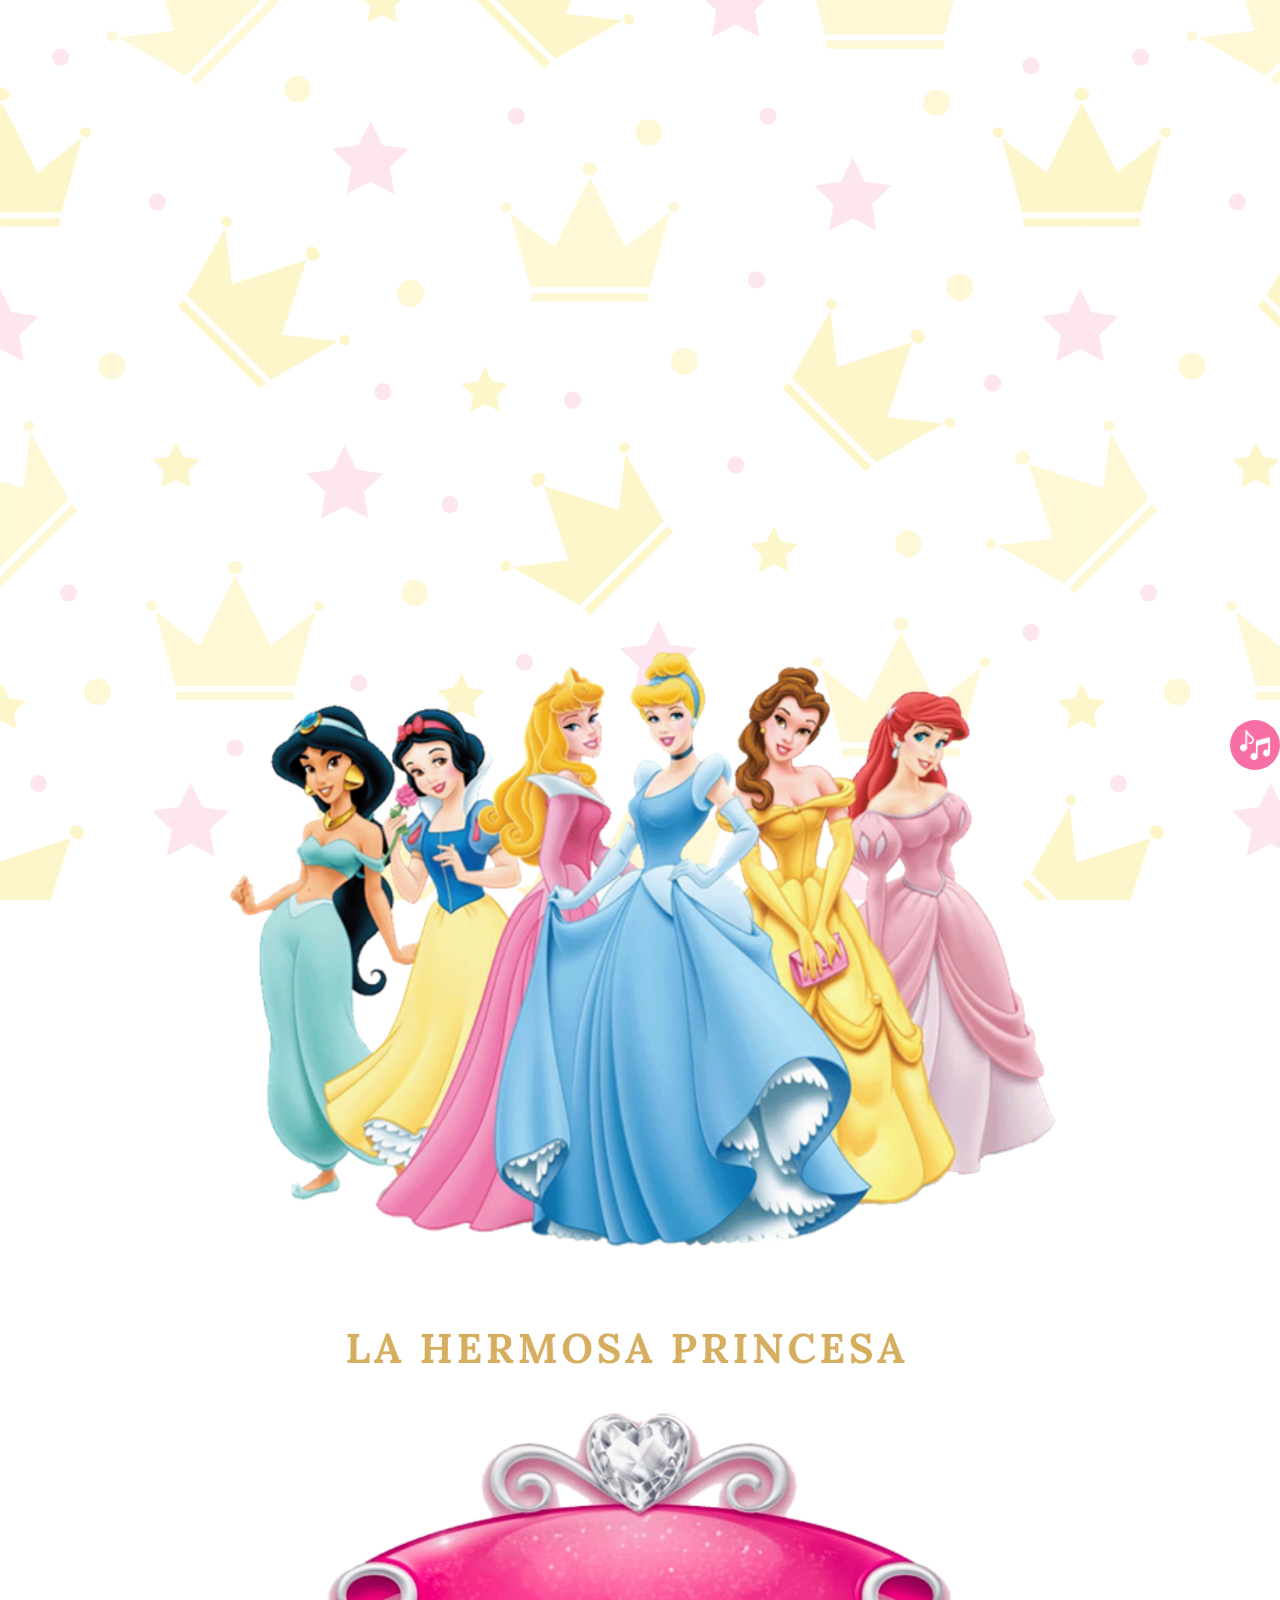
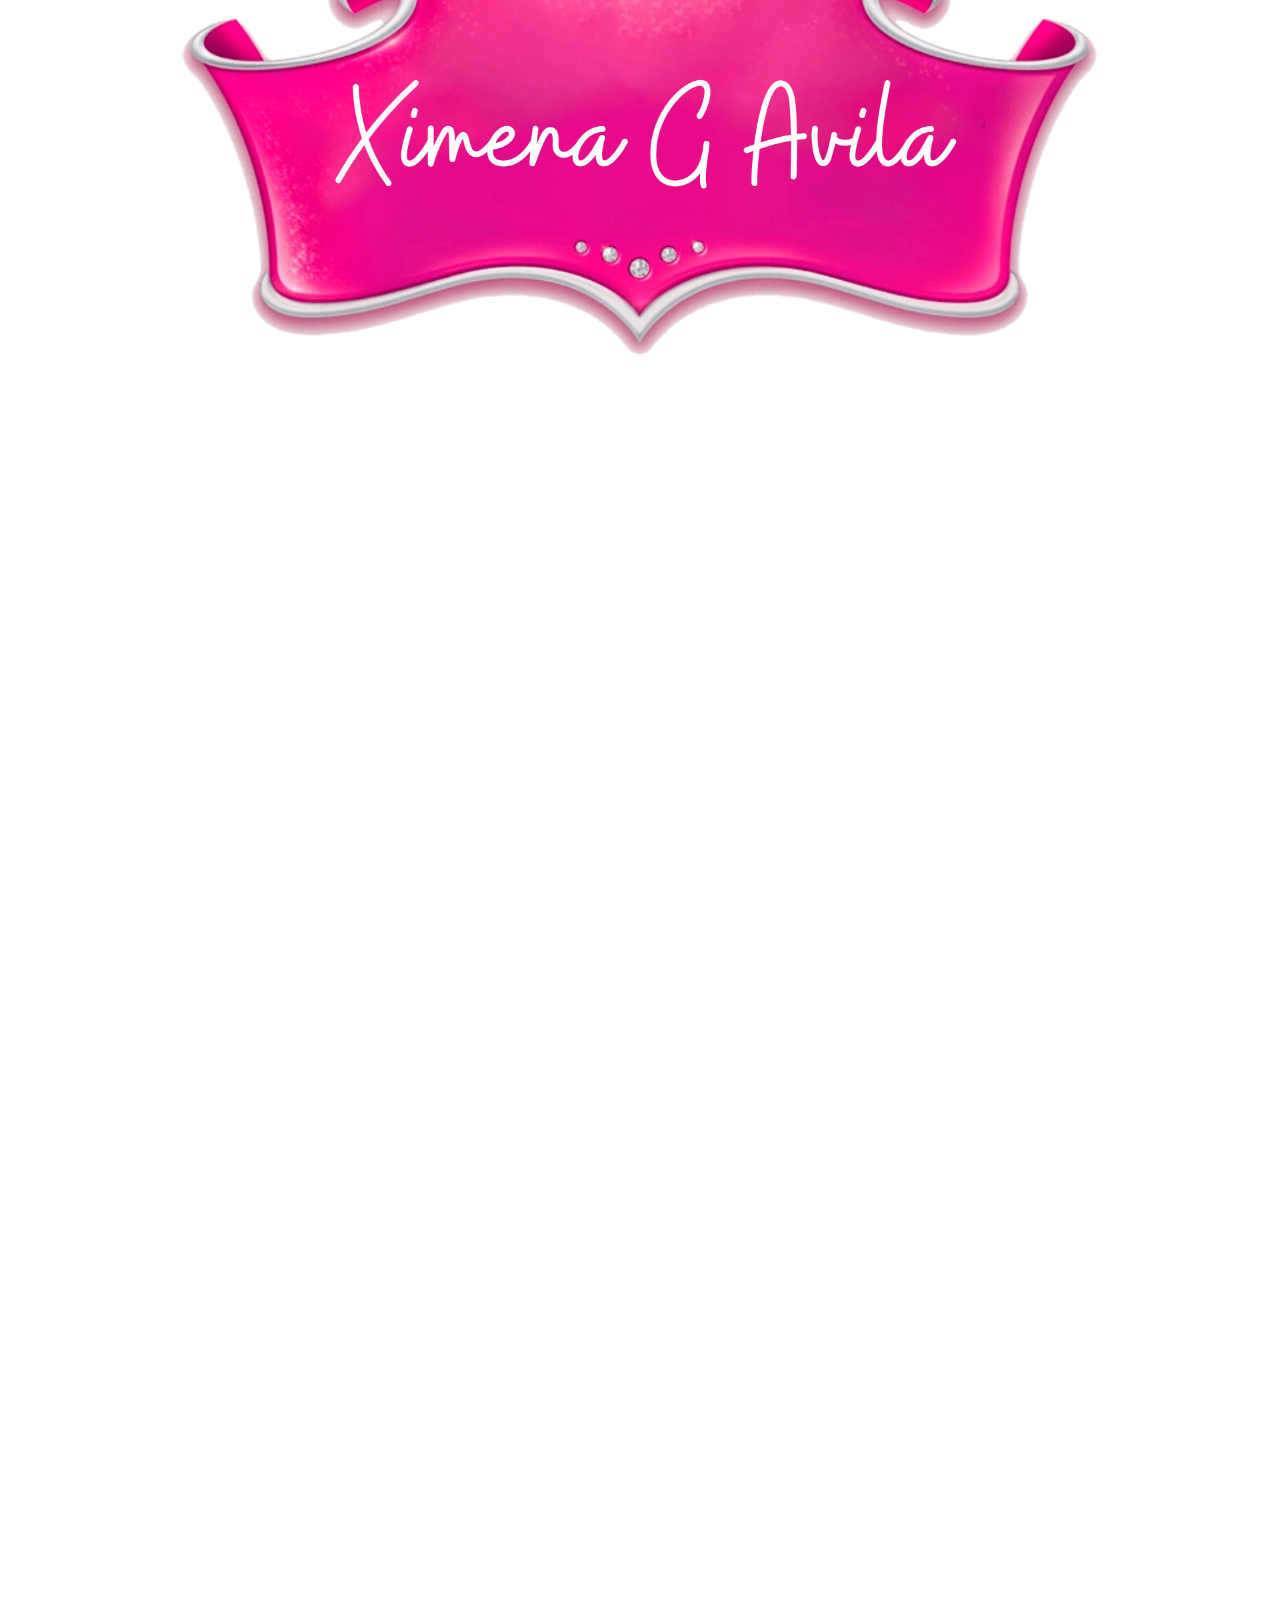
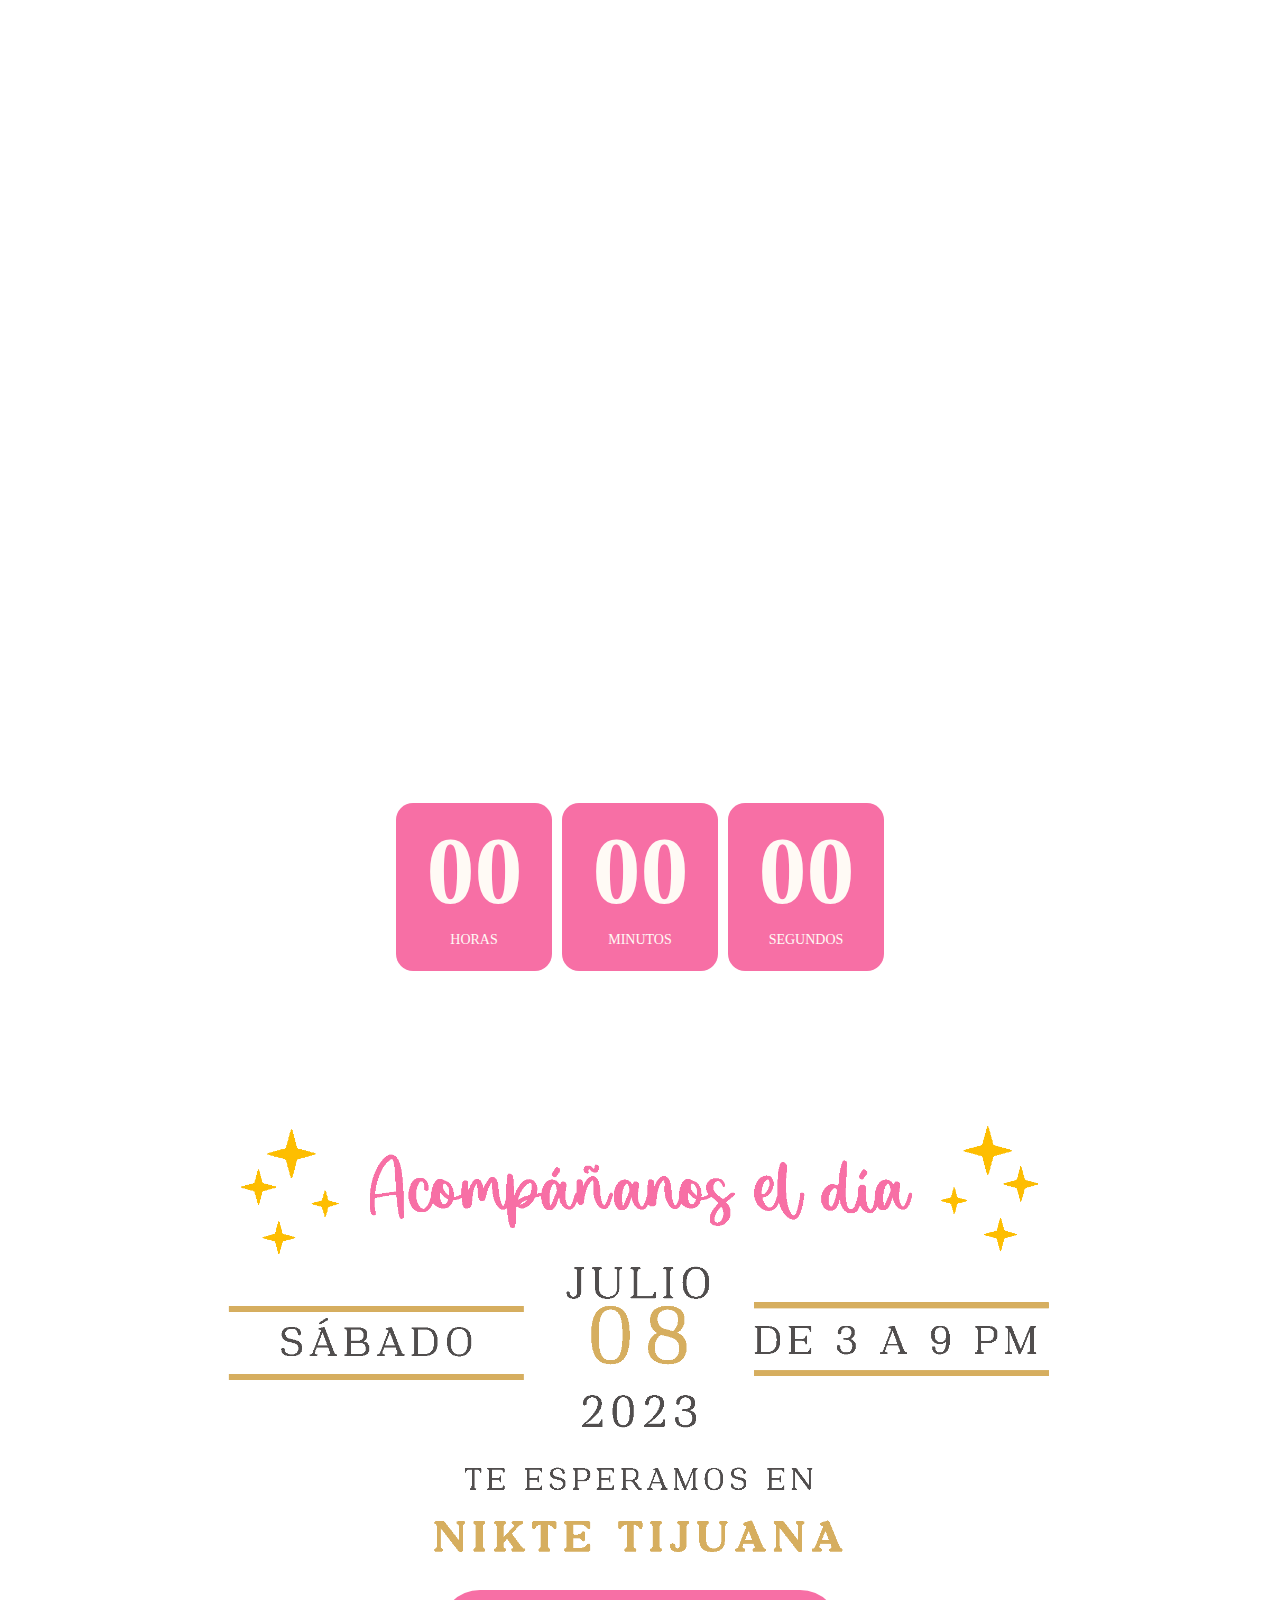
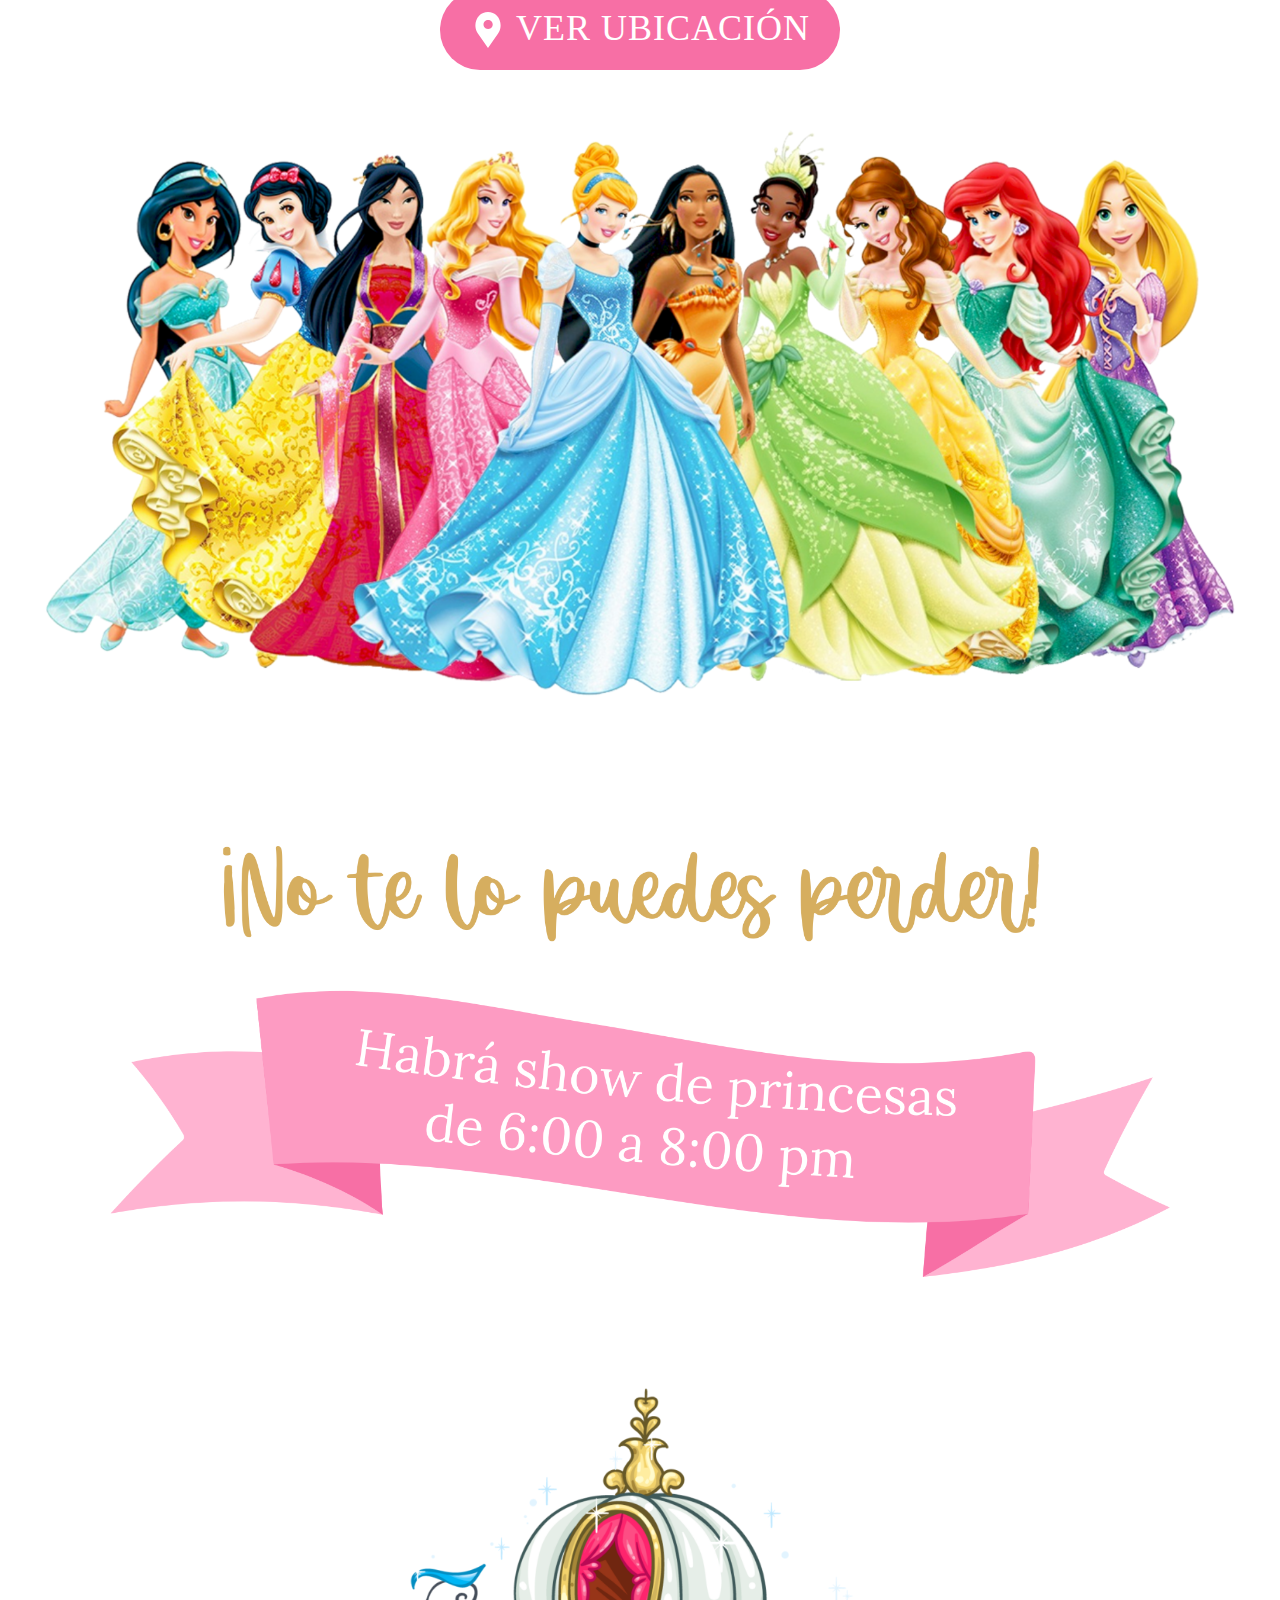
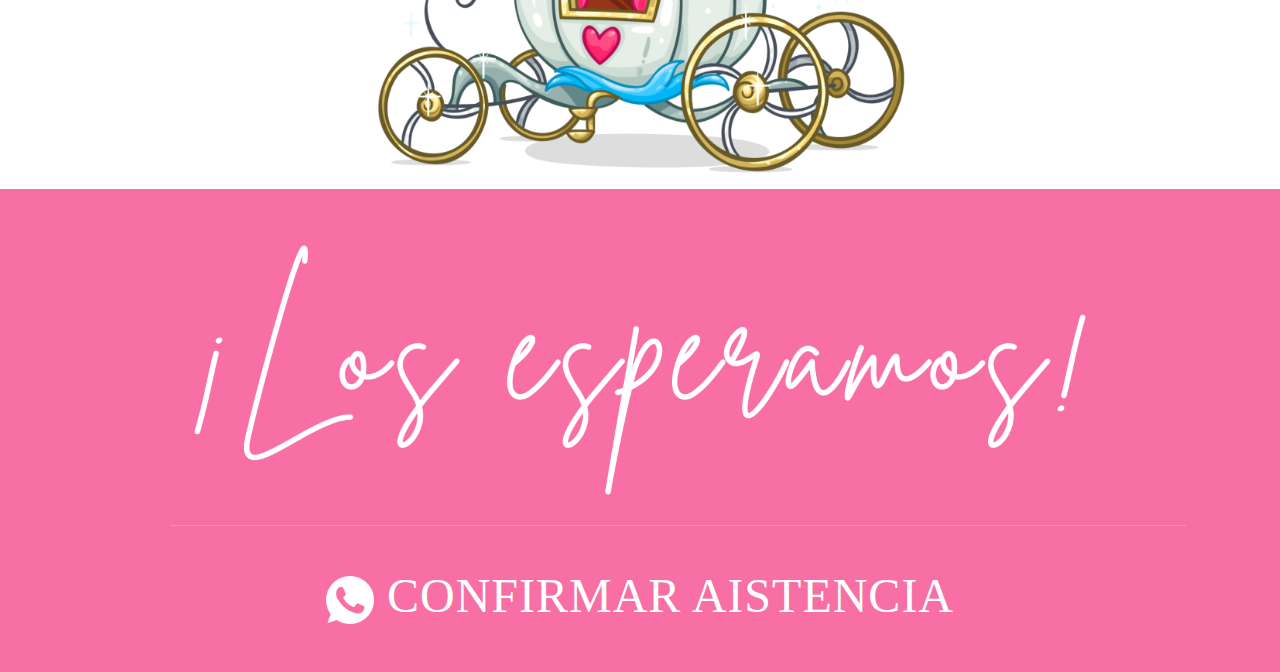
==== index.html @ f8dbc7b7 "Add files via upload" ====
<!DOCTYPE html>
<html style="font-size: 16px;" lang="es"><head>
    <meta name="viewport" content="width=device-width, initial-scale=1.0">
    <meta charset="utf-8">
    <meta name="keywords" content="¡Vamos a Celebrar!, ​Ya Solo Faltan...,
      ¡Acompáñanos a el día!, Te esperamos enNombre del salón, ¡No Faltes!​,
      Confirma tu asistencia">
    <meta name="description" content="">
    <title>Invitacion Muestra</title>
    <link rel="stylesheet" href="nicepage.css" media="screen">
    <link rel="stylesheet" href="Invitacion-Muestra.css" media="screen">
    <script class="u-script" type="text/javascript" src="jquery.js" defer=""></script>
    <script class="u-script" type="text/javascript" src="nicepage.js" defer=""></script>
    <script type="text/javascript" src="audio.js" defer=""></script>
    <meta name="generator" content="Nicepage 5.5.0, nicepage.com">
    <link rel="stylesheet" href="audio.css" media="screen">

    <link id="u-theme-google-font" rel="stylesheet"
      href="https://fonts.googleapis.com/css?family=Roboto:100,100i,300,300i,400,400i,500,500i,700,700i,900,900i|Open+Sans:300,300i,400,400i,500,500i,600,600i,700,700i,800,800i">
    <script type="application/ld+json">{
		"@context": "http://schema.org",
		"@type": "Organization",
		"name": "Copia de Site5",
		"sameAs": [
				"https://www.facebook.com/AnaAcostaInvitacionesInfantiles/",
				"https://wa.me/message/FXJMHPKDZSCZI1",
				"https://www.instagram.com/anaacosta_invitaciones/"
		]
}</script>
    <meta name="theme-color" content="#3f62f1">
    <meta property="og:title" content="Invitacion Muestra">
    <meta property="og:description" content="">
    <meta property="og:type" content="website">
    <meta data-intl-tel-input-cdn-path="intlTelInput/"></head>
  <body
    data-home-page-title="Invitacion Ximena" class="u-body u-xl-mode"
    data-lang="es">

    <section class="u-clearfix u-image u-section-1" id="sec-6061"
      data-image-width="1920" data-image-height="1080">
      <div class="u-clearfix u-sheet u-valign-middle u-sheet-1"></div>
    </section>

    <div id="boton" class="icon-social">
      <audio id="MusicaFondo"> </audio>

      <a onclick="MusicaFondo()" class="float">
        <img class="imgButton" async
          src="images/651717-e0c2c127.png" alt="">
      </a>
    </div>

    
    <section class="u-clearfix u-container-align-center u-image u-section-2"
      id="sec-3e71" data-image-width="1920" data-image-height="1080">
      <div class="u-clearfix u-sheet u-sheet-1"></div>
    </section>
    <section class="u-clearfix u-container-align-center u-image u-section-3"
      id="sec-f51b" data-image-width="1920" data-image-height="1080">
      <div class="u-clearfix u-sheet u-sheet-1"></div>
    </section>
    <section class="u-clearfix u-container-align-center u-image u-section-4"
      id="sec-8575" data-image-width="1920" data-image-height="1080">
      <div class="u-clearfix u-sheet u-sheet-1"></div>
    </section>
    <section class="u-clearfix u-container-align-center u-image u-section-5"
      id="sec-6302" data-image-width="1920" data-image-height="1080">
      <div class="u-clearfix u-sheet u-sheet-1"></div>
    </section>
    <section class="u-clearfix u-section-6" id="sec-a7fc">
      <div class="u-clearfix u-sheet u-valign-bottom-xl u-valign-middle-sm
        u-valign-middle-xs u-valign-top-lg u-valign-top-md u-sheet-1">
        <div class="u-countdown u-countdown-1" data-target-date="Sat, 08 Jul
          2023 21:00:38 GMT" data-type="to-date" data-for="everyone"
          data-time-left="750m" data-timer-id="5ce0" data-target-number="100"
          data-direction="down" data-start-time="Fri, 25 Nov 2022 11:04:22 GMT"
          data-frequency="1s" data-after-count="none"
          data-redirect-url="https://" data-count-animation="slide"
          data-animation-out="0">
          <div class="u-countdown-wrapper u-spacing-10">
            <div class="u-countdown-item u-countdown-years u-custom-color-24
              u-hidden u-radius-17 u-spacing-10 u-countdown-item-1">
              <div class="u-countdown-counter u-custom-font u-font-roboto-slab
                u-countdown-counter-1"><div class="u-countdown-number
                  u-text-custom-color-20">0</div><div class="u-countdown-number
                  u-hidden u-text-custom-color-20">0</div></div>
              <div class="u-countdown-label u-custom-font u-font-georgia
                u-text-custom-color-20 u-countdown-label-1">Years</div>
            </div>
            <div class="u-countdown-separator u-custom-font u-font-roboto-slab
              u-hidden u-text-custom-color-20 u-countdown-separator-1"></div>
            <div class="u-countdown-days u-countdown-item u-custom-color-24
              u-radius-17 u-spacing-10 u-countdown-item-2">
              <div class="u-countdown-counter u-custom-font u-font-roboto-slab
                u-countdown-counter-2"><div class="u-countdown-number
                  u-text-custom-color-20">9</div><div class="u-countdown-number
                  u-text-custom-color-20">5</div><div class="u-countdown-number
                  u-hidden u-text-custom-color-20">2</div></div>
              <div class="u-countdown-label u-custom-font u-font-georgia
                u-text-custom-color-20 u-countdown-label-2">Días</div>
            </div>
            <div class="u-countdown-separator u-custom-font u-font-roboto-slab
              u-text-custom-color-20 u-countdown-separator-2"></div>
            <div class="u-countdown-hours u-countdown-item u-custom-color-24
              u-radius-17 u-spacing-10 u-countdown-item-3">
              <div class="u-countdown-counter u-custom-font u-font-roboto-slab
                u-countdown-counter-3"><div class="u-countdown-number
                  u-text-custom-color-20">1</div><div class="u-countdown-number
                  u-text-custom-color-20">8</div></div>
              <div class="u-countdown-label u-custom-font u-font-georgia
                u-text-custom-color-20 u-countdown-label-3">Horas</div>
            </div>
            <div class="u-countdown-separator u-custom-font u-font-roboto-slab
              u-text-custom-color-20 u-countdown-separator-3"></div>
            <div class="u-countdown-item u-countdown-minutes u-custom-color-24
              u-radius-17 u-spacing-10 u-countdown-item-4">
              <div class="u-countdown-counter u-custom-font u-font-roboto-slab
                u-countdown-counter-4"><div class="u-countdown-number
                  u-text-custom-color-20">0</div><div class="u-countdown-number
                  u-text-custom-color-20">9</div></div>
              <div class="u-countdown-label u-custom-font u-font-georgia
                u-text-custom-color-20 u-countdown-label-4">Minutos</div>
            </div>
            <div class="u-countdown-separator u-custom-font u-font-roboto-slab
              u-text-custom-color-20 u-countdown-separator-4"></div>
            <div class="u-countdown-item u-countdown-seconds u-custom-color-24
              u-radius-17 u-spacing-10 u-countdown-item-5">
              <div class="u-countdown-counter u-custom-font u-font-roboto-slab
                u-countdown-counter-5"><div class="u-countdown-number
                  u-text-custom-color-20">3</div><div class="u-countdown-number
                  u-text-custom-color-20">3</div></div>
              <div class="u-countdown-label u-custom-font u-font-georgia
                u-text-custom-color-20 u-countdown-label-5">Segundos</div>
            </div>
            <div class="u-countdown-separator u-custom-font u-font-roboto-slab
              u-hidden u-text-custom-color-20 u-countdown-separator-5"></div>
            <div class="u-countdown-item u-countdown-numbers u-custom-color-24
              u-hidden u-radius-17 u-spacing-10 u-countdown-item-6">
              <div class="u-countdown-counter u-custom-font u-font-roboto-slab
                u-countdown-counter-6"><div class="u-countdown-number
                  u-text-custom-color-20">0</div><div class="u-countdown-number
                  u-text-custom-color-20">0</div><div class="u-countdown-number
                  u-text-custom-color-20">1</div><div class="u-countdown-number
                  u-text-custom-color-20">0</div><div class="u-countdown-number
                  u-text-custom-color-20">0</div></div>
              <div class="u-countdown-label u-custom-font u-font-georgia
                u-text-custom-color-20 u-countdown-label-6">Items</div>
            </div>
          </div>
          <div class="u-countdown-message u-hidden">
            <p>Sorry, the time is up.</p>
          </div>
        </div>
      </div>
    </section>
    <section class="u-clearfix u-container-align-center u-image u-image-contain
      u-section-7" id="sec-9c58" data-image-width="1920"
      data-image-height="1080">
      <div class="u-clearfix u-sheet u-sheet-1"></div>
    </section>
    <section class="u-clearfix u-section-8" id="sec-91b6">
      <div class="u-clearfix u-sheet u-valign-middle u-sheet-1">
        <a href="https://goo.gl/maps/tTmM3N632WUCsZRV6" class="u-border-none
          u-btn u-btn-round u-button-style u-custom-color-24 u-custom-font
          u-font-georgia u-hover-custom-color-25 u-radius-50 u-btn-1"><span
            class="u-icon"><svg class="u-svg-content" viewBox="0 0 54.757
              54.757" x="0px" y="0px" style="width: 1em; height: 1em;"><path
                d="M40.94,5.617C37.318,1.995,32.502,0,27.38,0c-5.123,0-9.938,1.995-13.56,5.617c-6.703,6.702-7.536,19.312-1.804,26.952
                L27.38,54.757L42.721,32.6C48.476,24.929,47.643,12.319,40.94,5.617z
                M27.557,26c-3.859,0-7-3.141-7-7s3.141-7,7-7s7,3.141,7,7
                S31.416,26,27.557,26z"></path></svg><img></span>&nbsp;VER
          UBICACIÓN
        </a>
      </div>
    </section>
    <section class="u-clearfix u-container-align-center u-image u-section-9"
      id="sec-7c56" data-image-width="1920" data-image-height="1080">
      <div class="u-clearfix u-sheet u-sheet-1"></div>
    </section>
    <section class="u-clearfix u-container-align-center u-image u-image-contain
      u-section-10" id="sec-72d9" data-image-width="1920"
      data-image-height="1080">
      <div class="u-clearfix u-sheet u-sheet-1"></div>
    </section>
    <section class="u-clearfix u-image u-image-contain u-section-11"
      id="sec-f3e4" data-image-width="1920" data-image-height="1080">
      <div class="u-clearfix u-sheet u-sheet-1"></div>
    </section>
    <section class="u-clearfix u-image u-section-12" id="sec-9cc2"
      data-image-width="1920" data-image-height="1080">
      <div class="u-clearfix u-sheet u-sheet-1"></div>
    </section>
    <section class="u-clearfix u-custom-color-24 u-section-13" id="sec-fc0a">
      <div class="u-clearfix u-sheet u-valign-middle u-sheet-1">
        <a
          href="https://api.whatsapp.com/send?phone=+16192489271&amp;text=%C2%A1Hola%21+Muchas+gracias+por+la+invitaci%C3%B3n%2C+ah%C3%AD+estaremos%21%21+%F0%9F%A5%B3"
          class="u-border-none u-btn u-btn-round u-button-style
          u-custom-color-24 u-custom-font u-font-georgia u-hover-custom-color-25
          u-radius-50 u-btn-1"><span class="u-file-icon u-icon u-text-white"><img
              src="images/733641-25908de1.png" alt=""></span>&nbsp;CONFIRMAR
          AISTENCIA
        </a>
      </div>
    </section>


  </body></html>
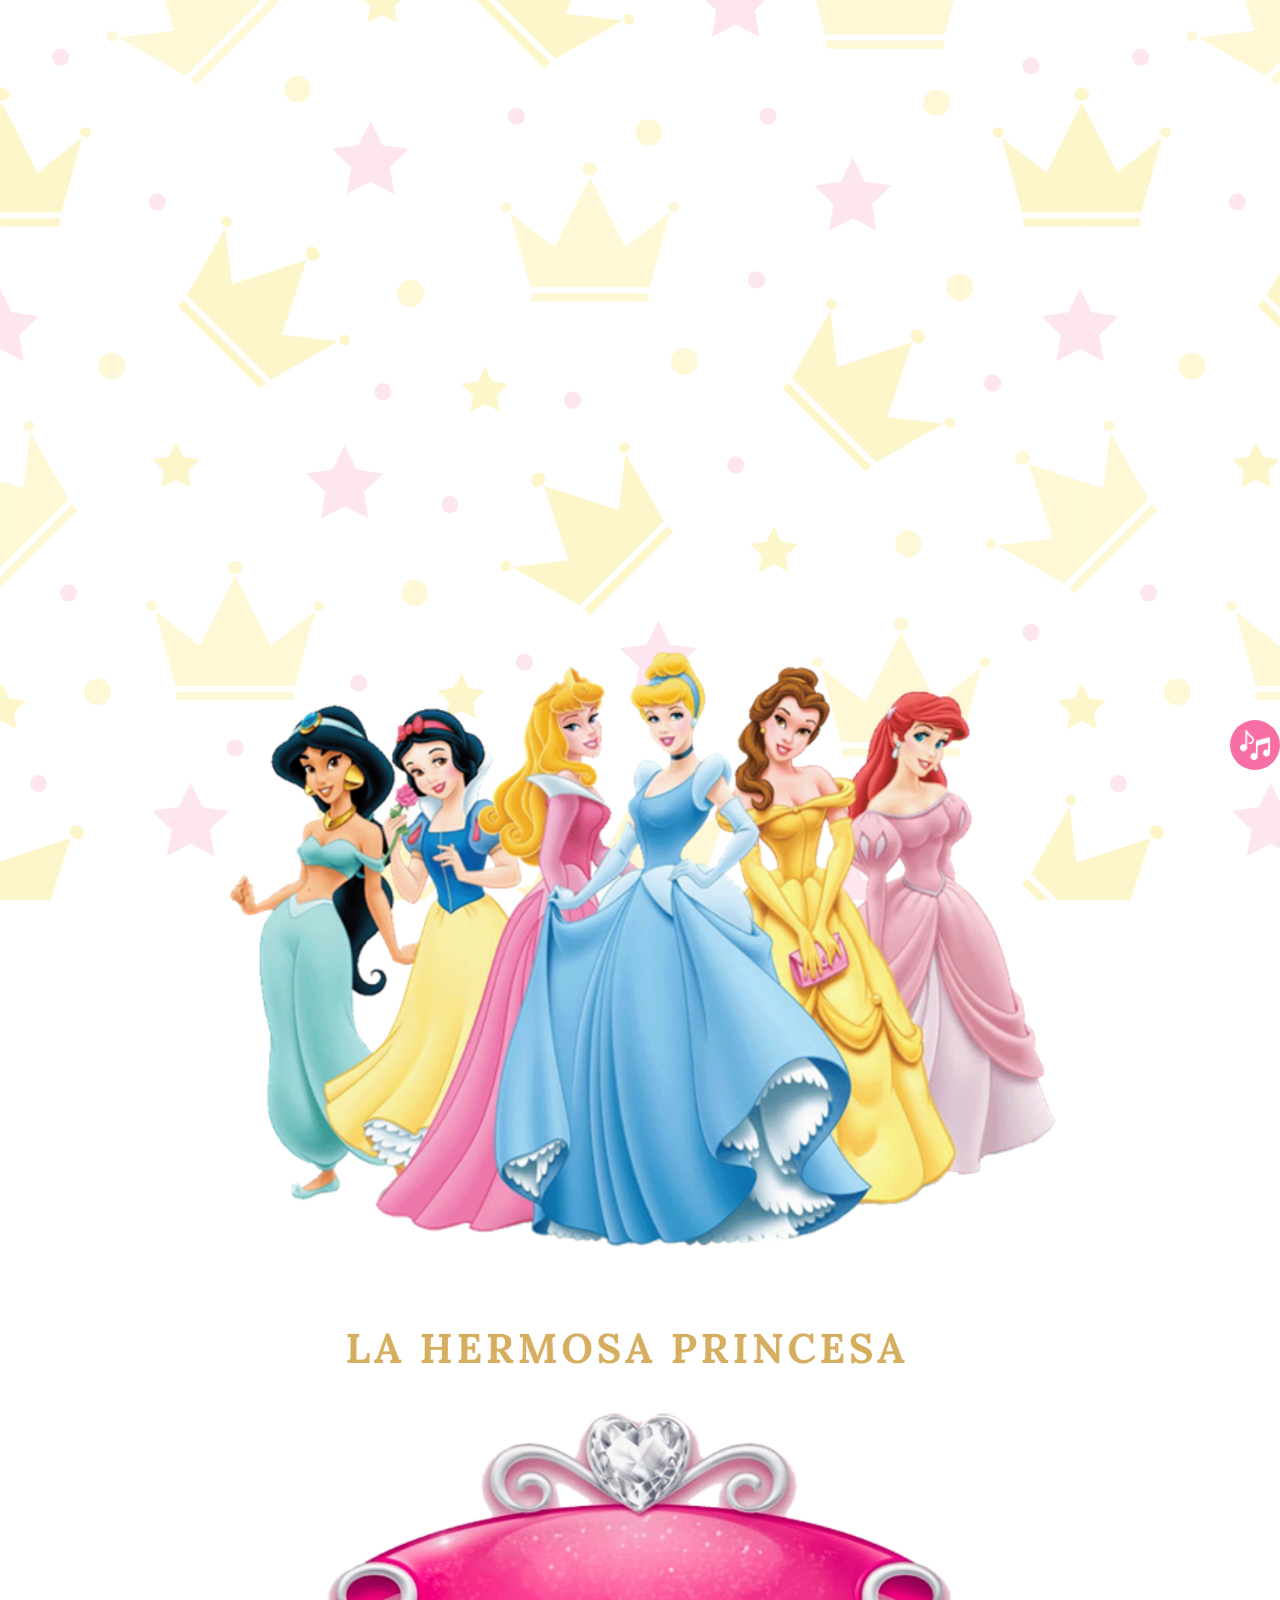
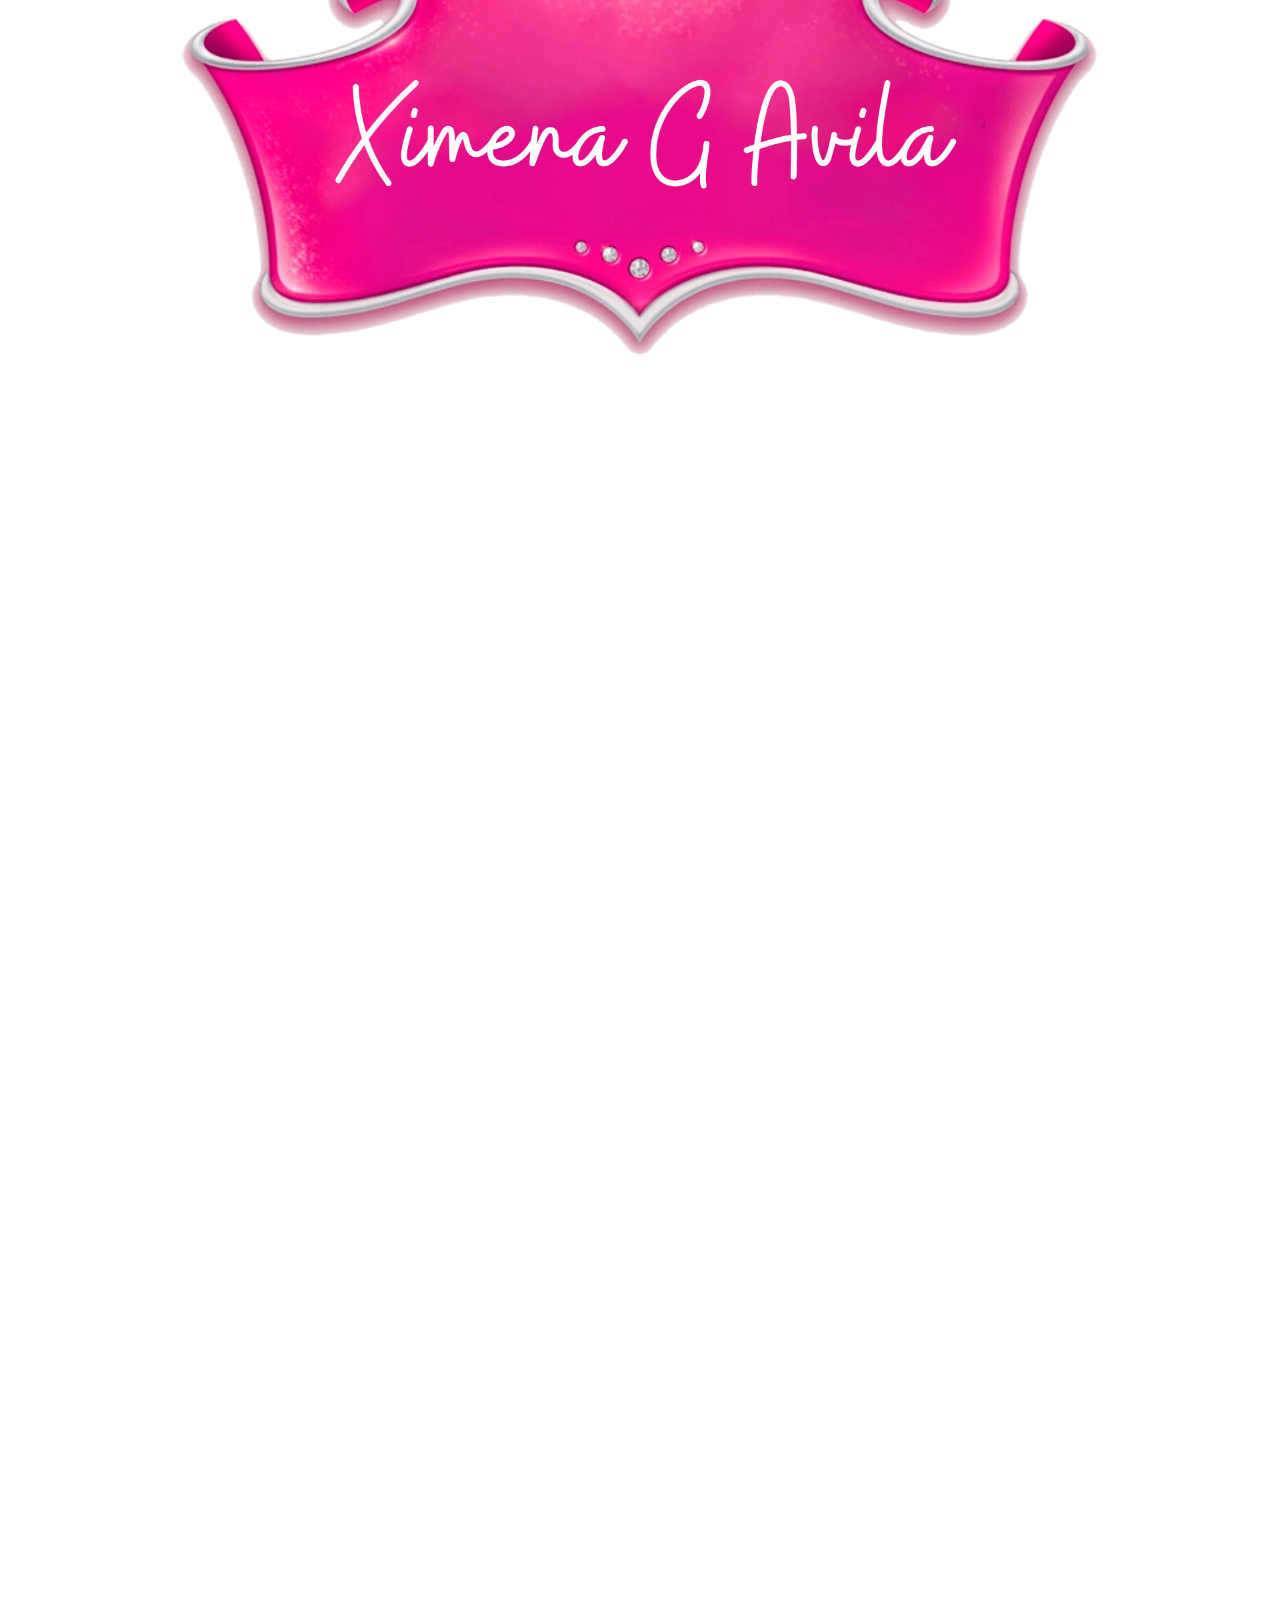
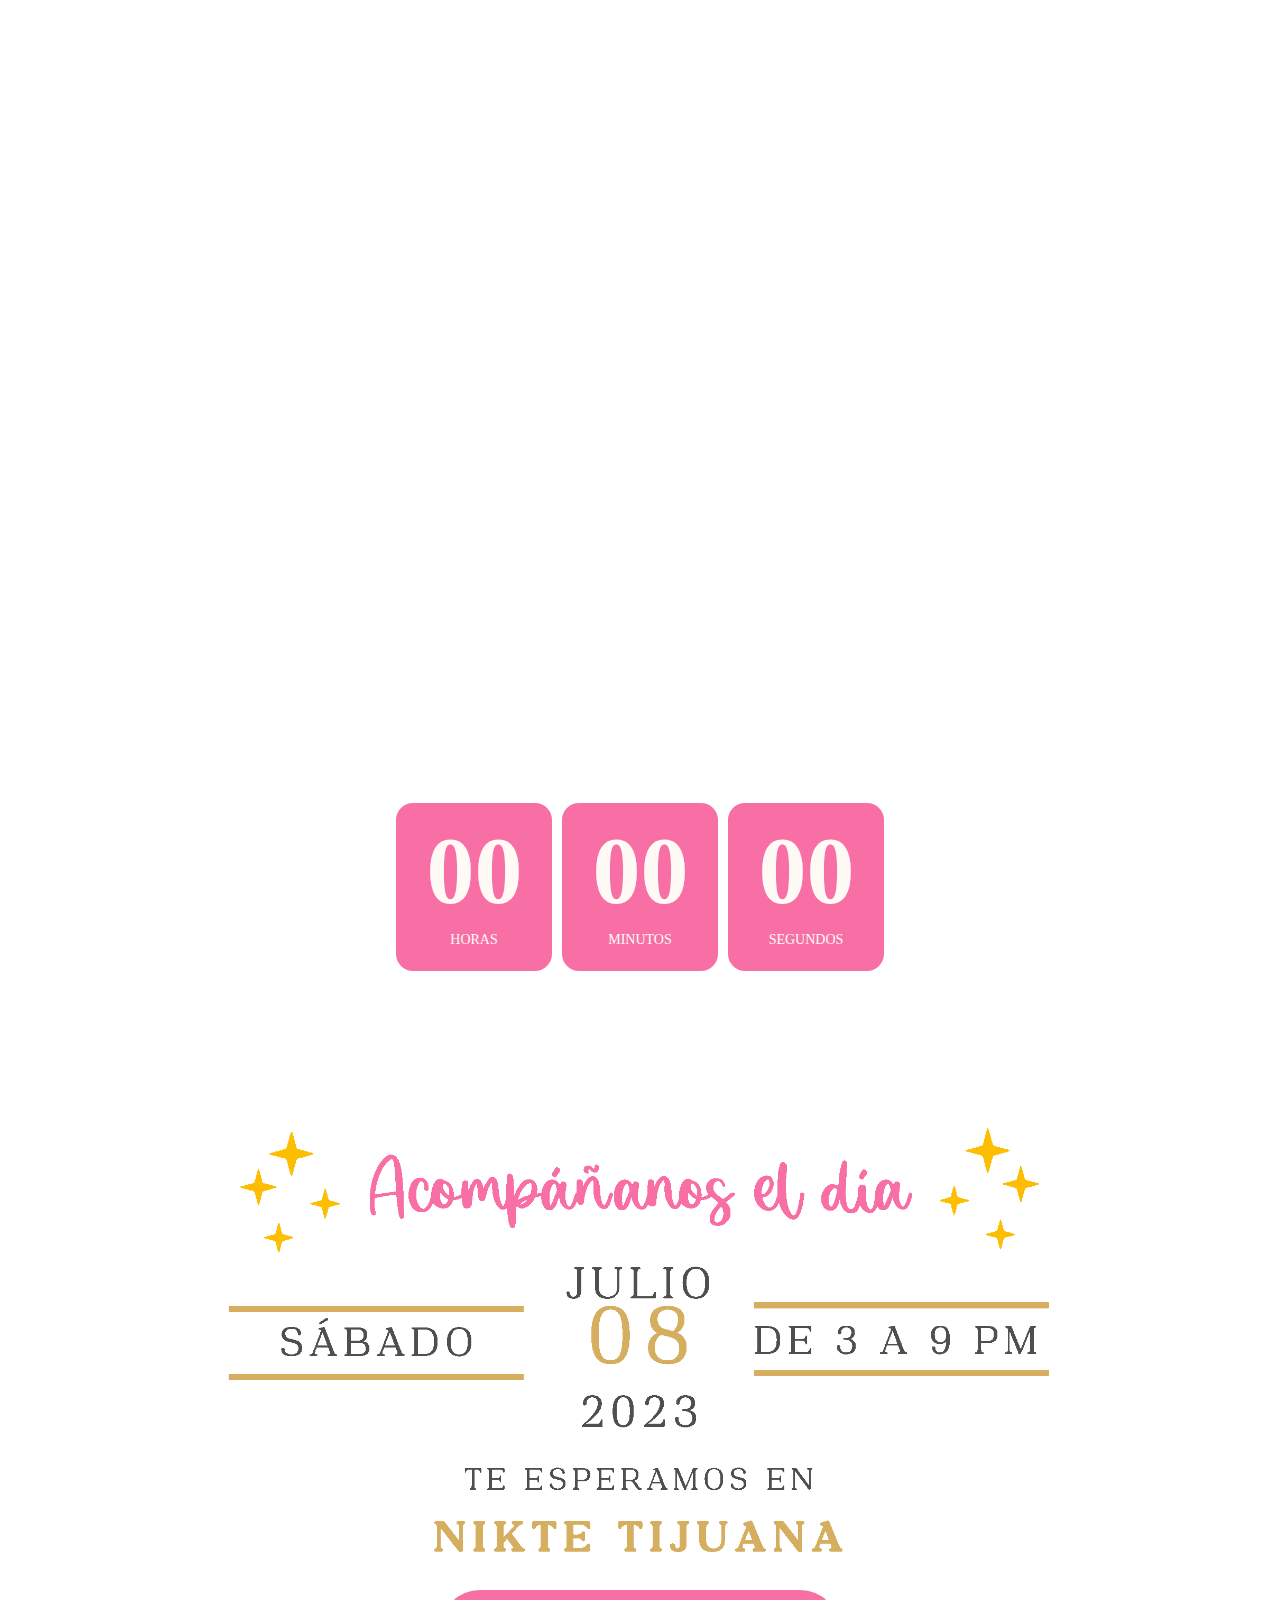
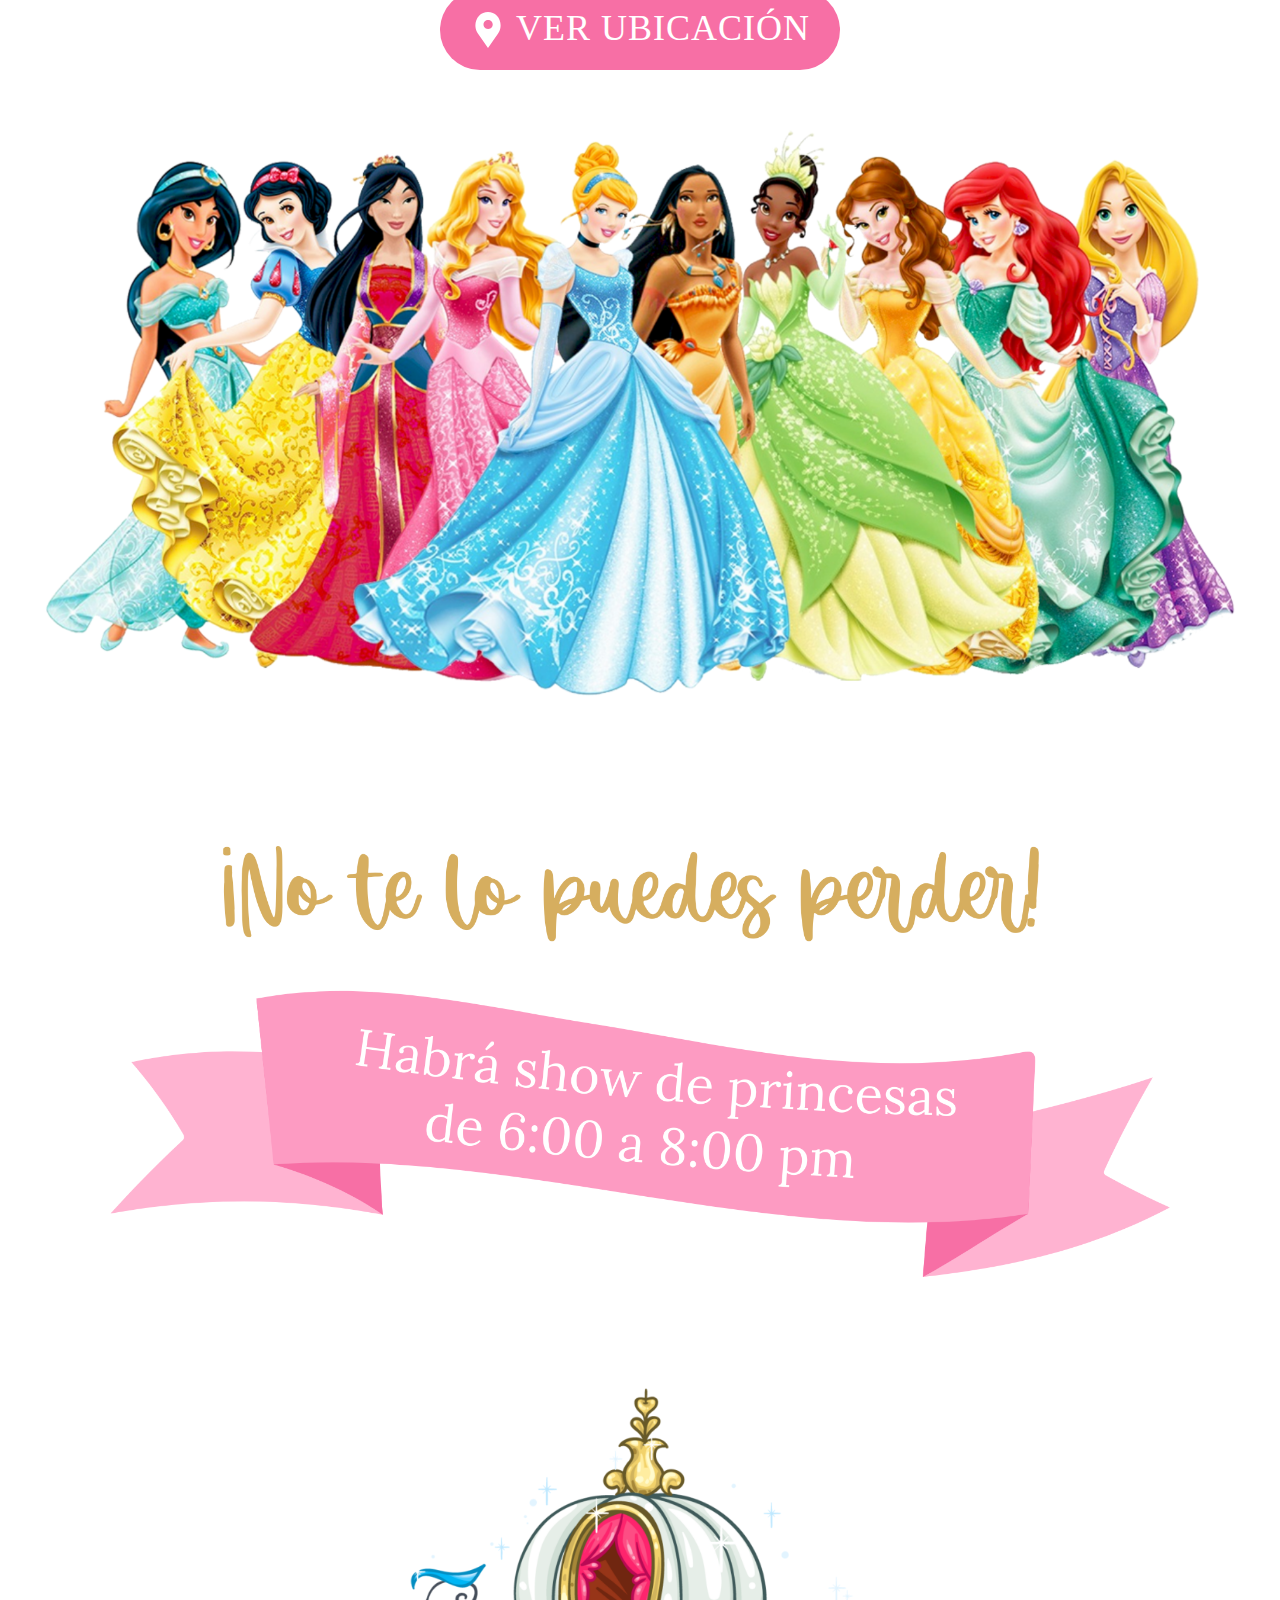
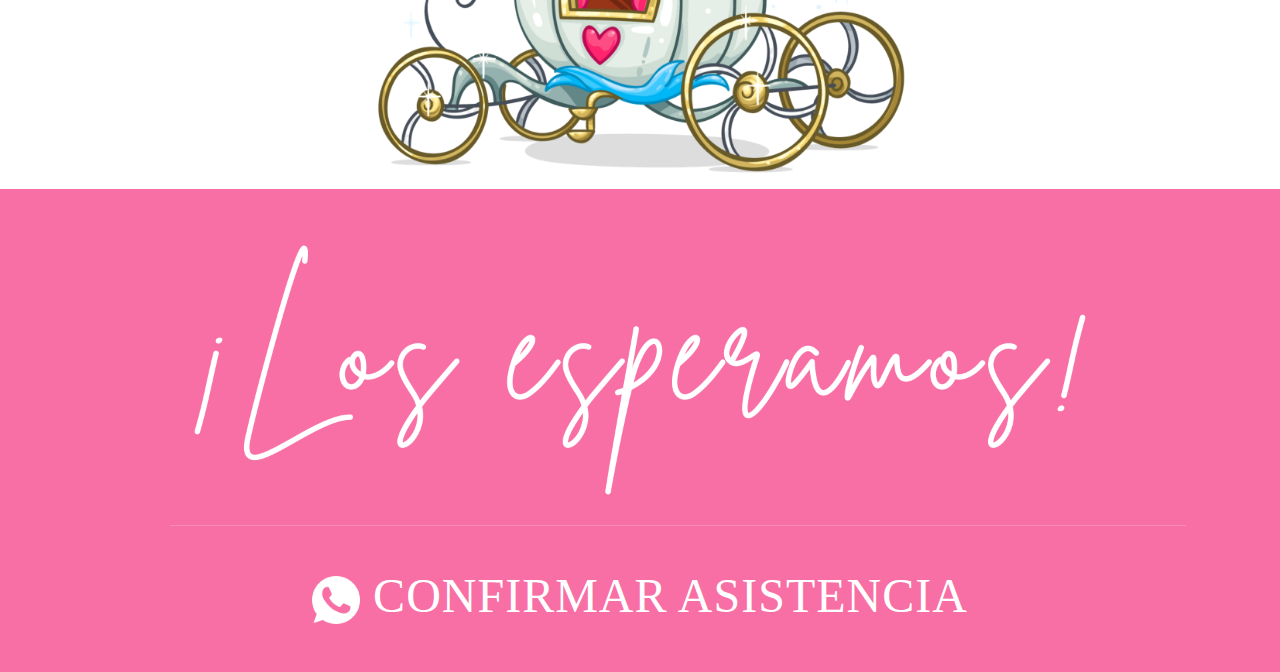
==== commit 8e18c056: "Update index.html" ====
--- a/index.html
+++ b/index.html
@@ -198,10 +198,10 @@
           u-custom-color-24 u-custom-font u-font-georgia u-hover-custom-color-25
           u-radius-50 u-btn-1"><span class="u-file-icon u-icon u-text-white"><img
               src="images/733641-25908de1.png" alt=""></span>&nbsp;CONFIRMAR
-          AISTENCIA
+          ASISTENCIA
         </a>
       </div>
     </section>
 
 
-  </body></html>+  </body></html>
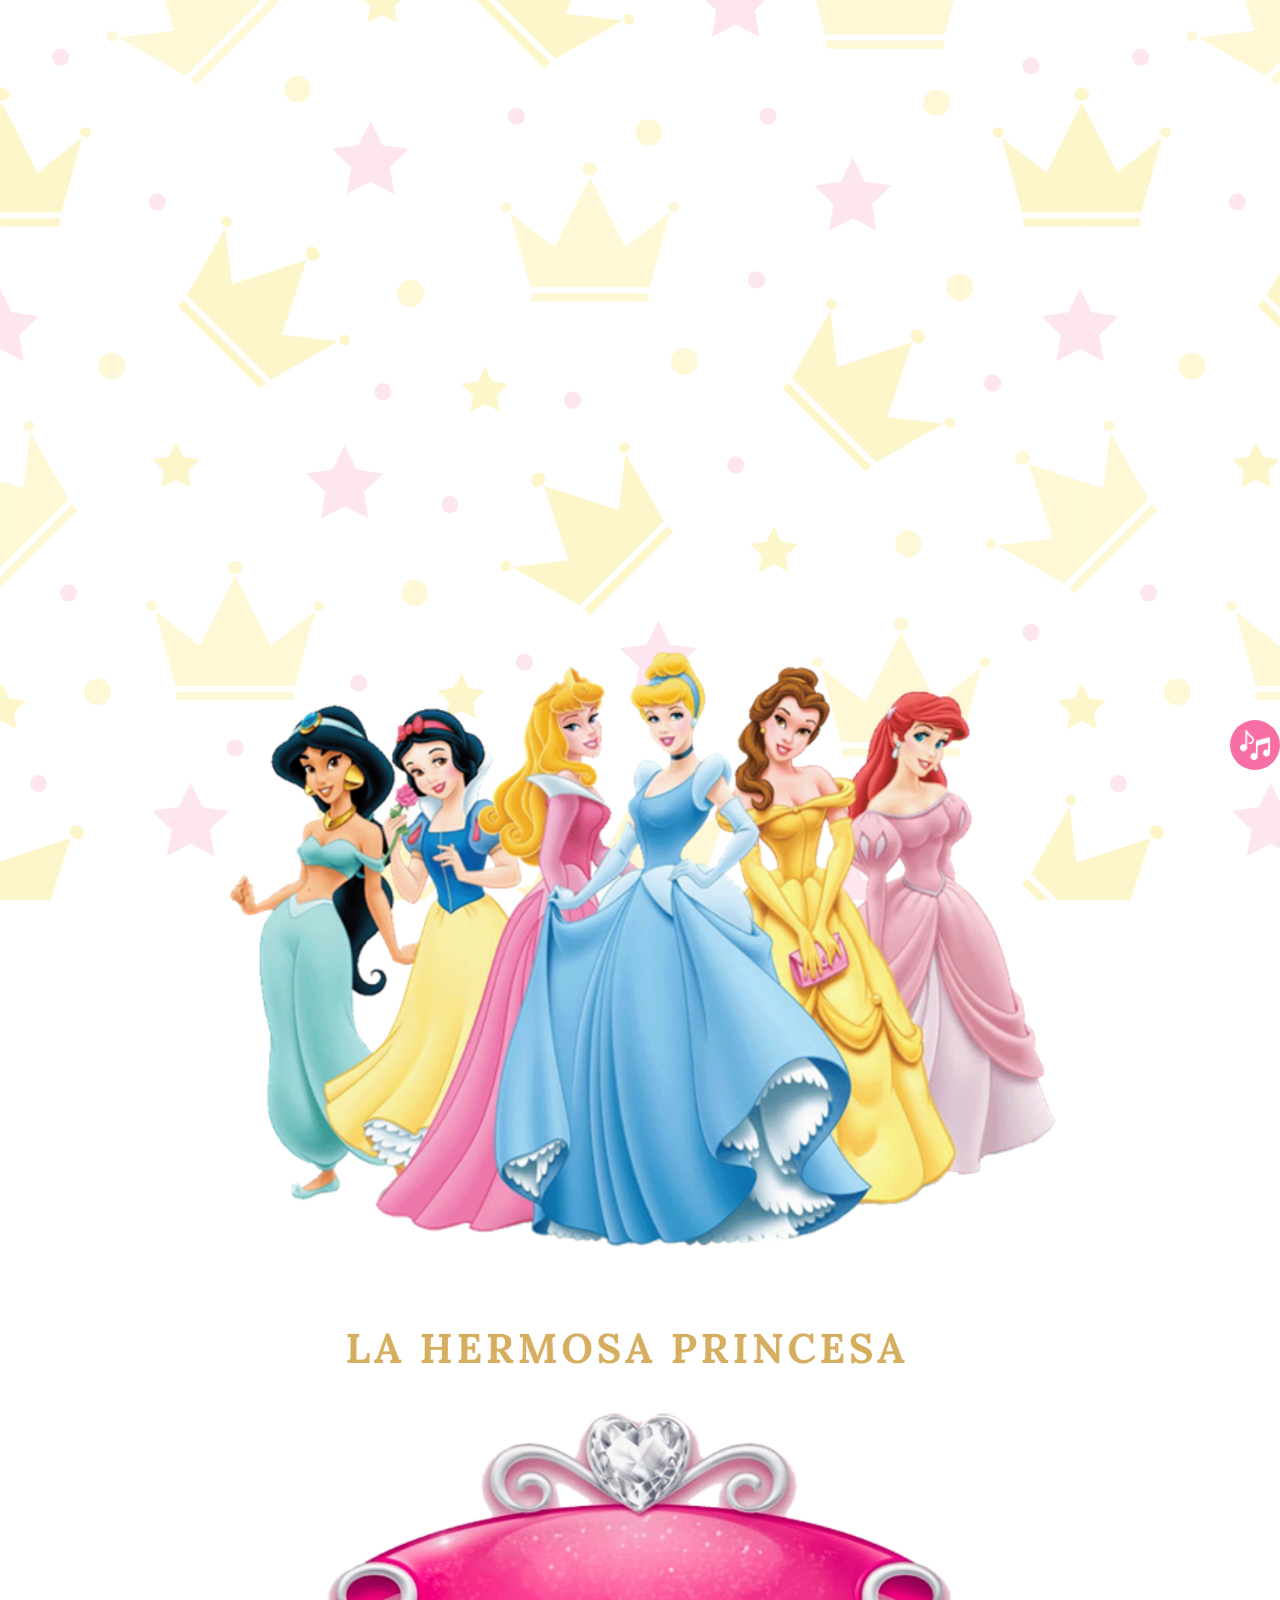
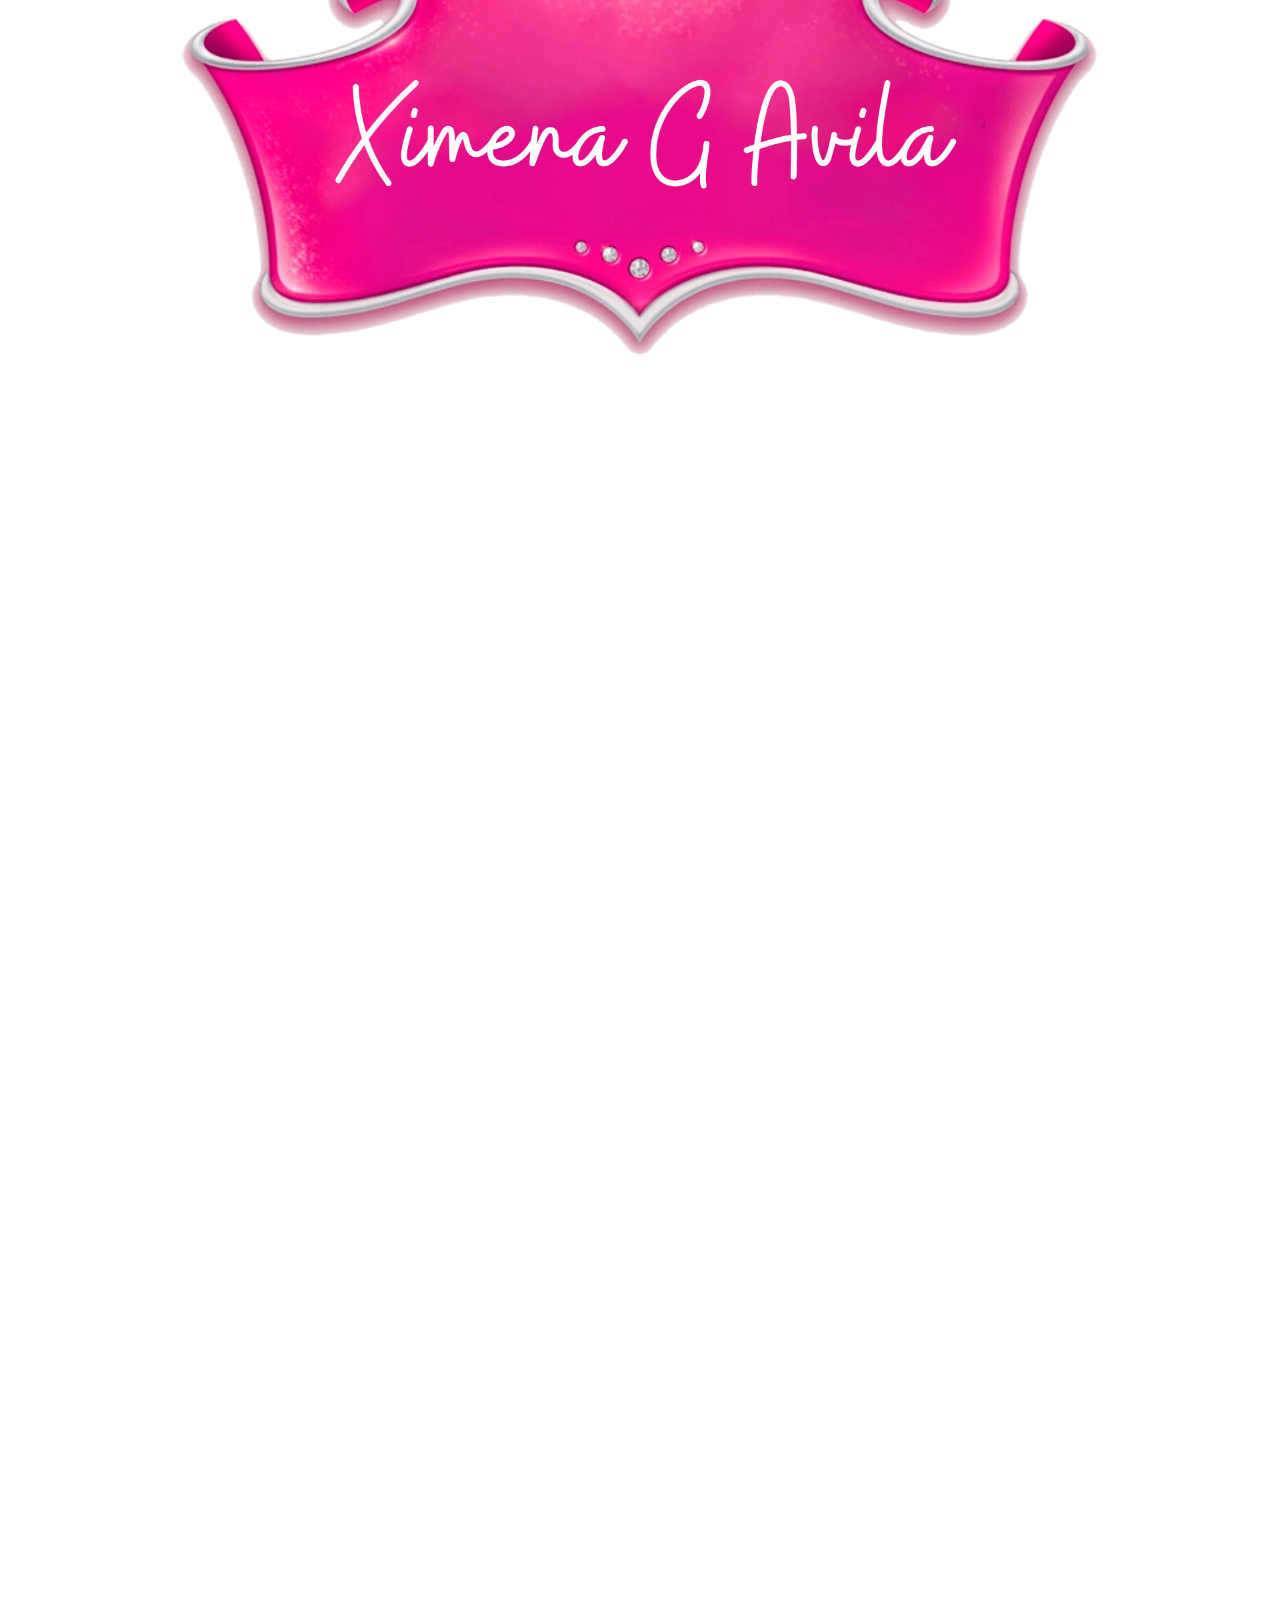
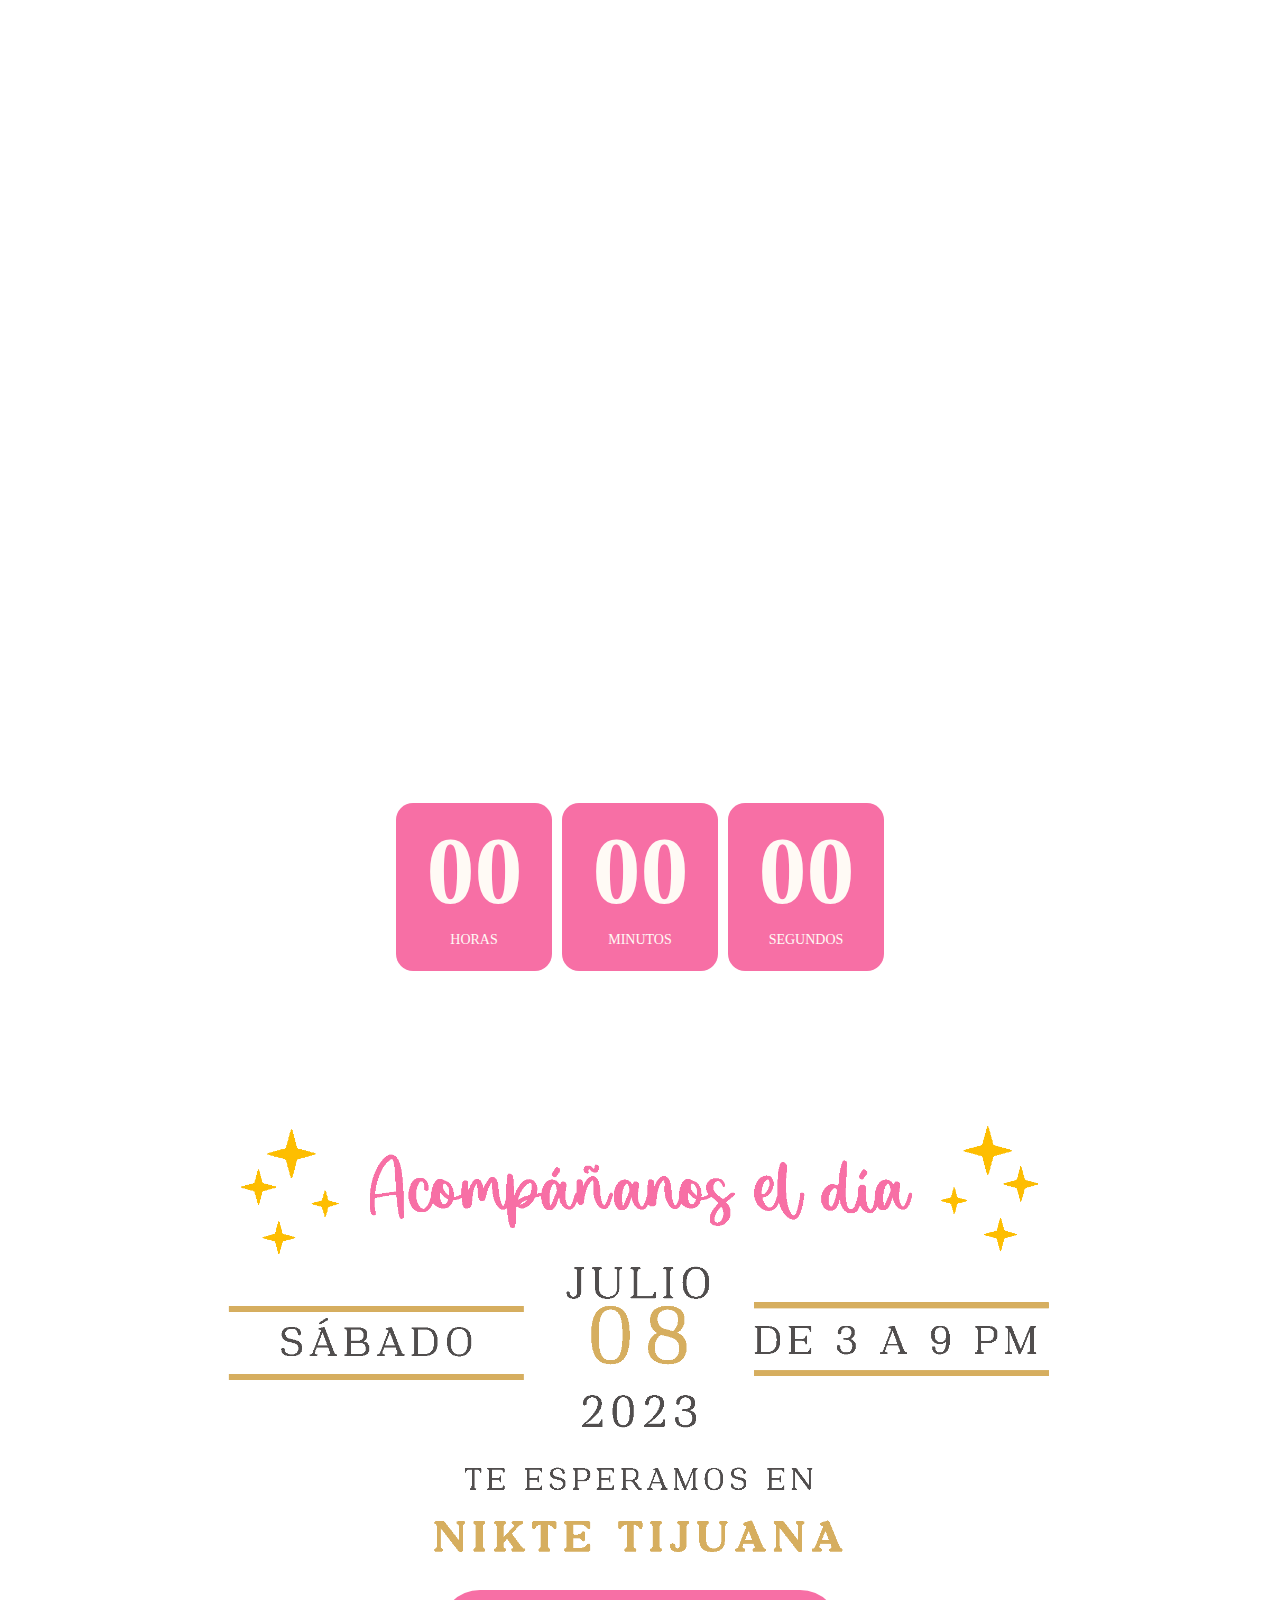
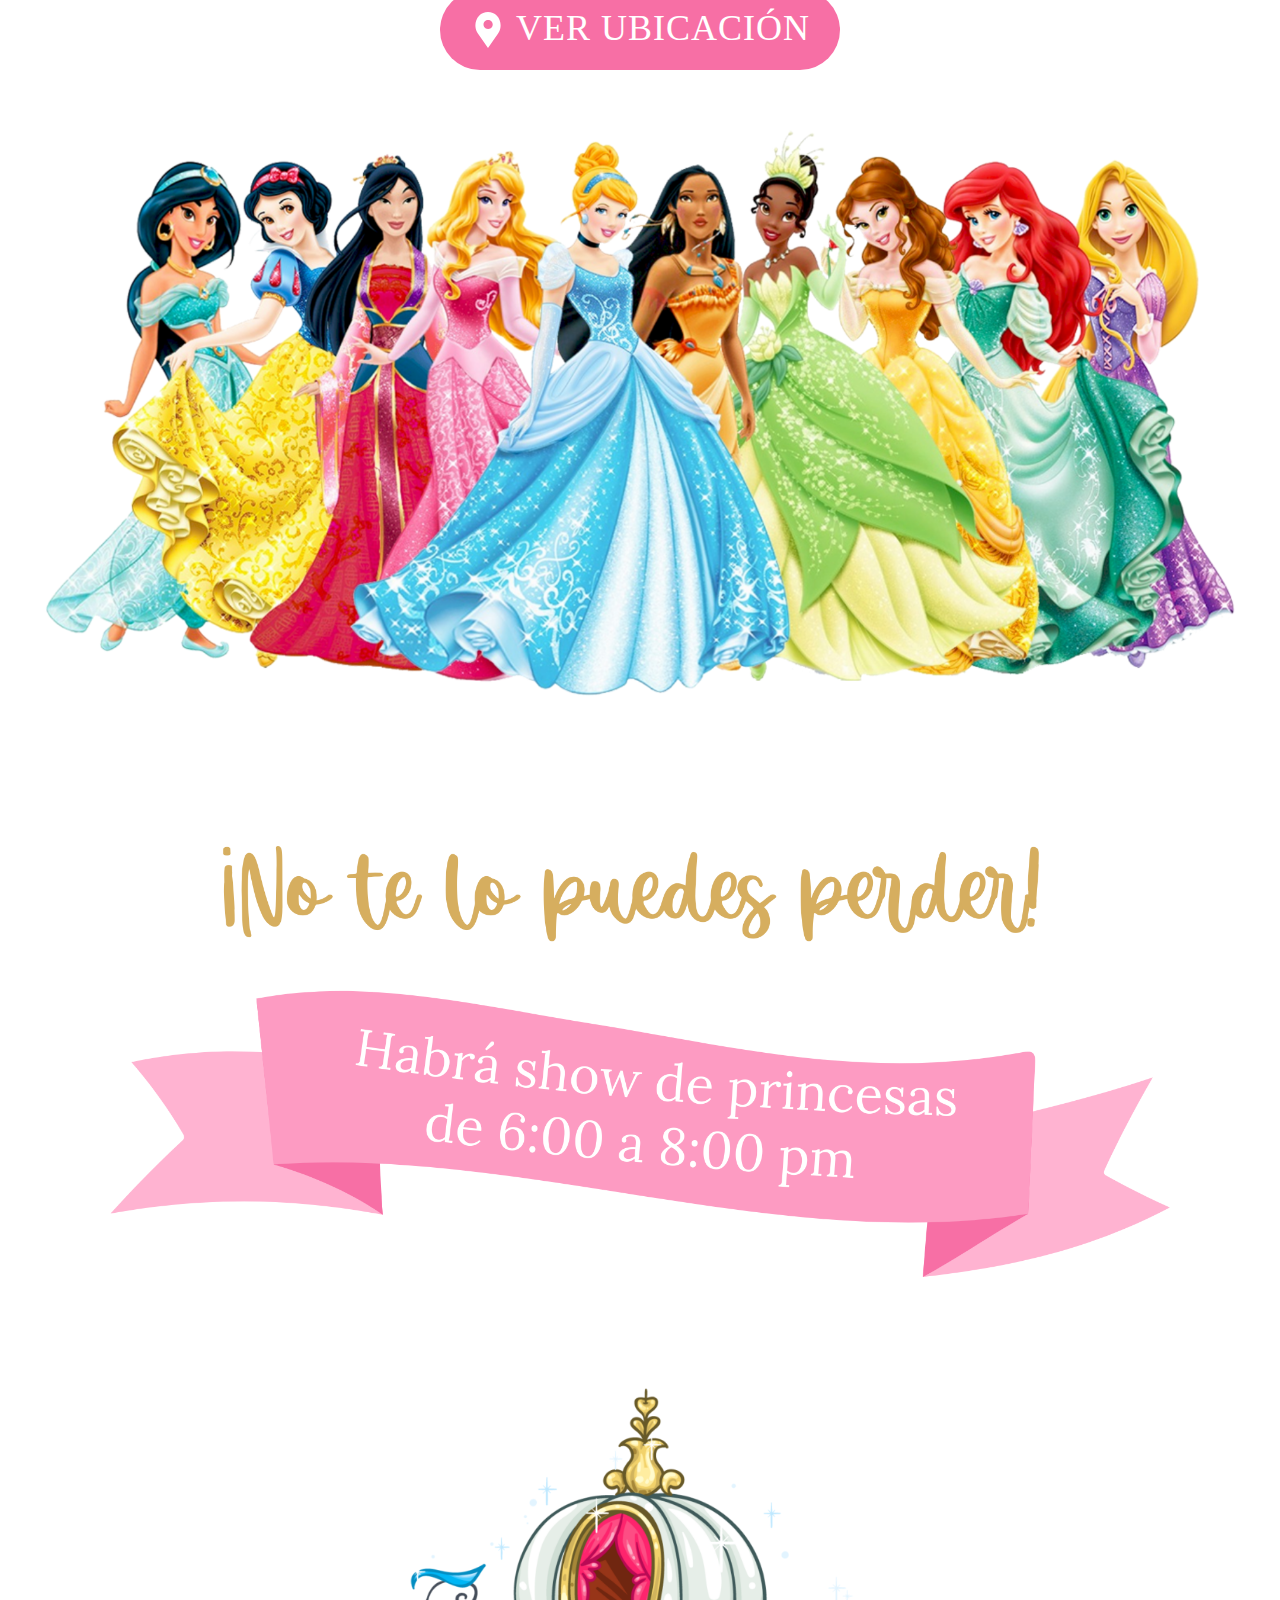
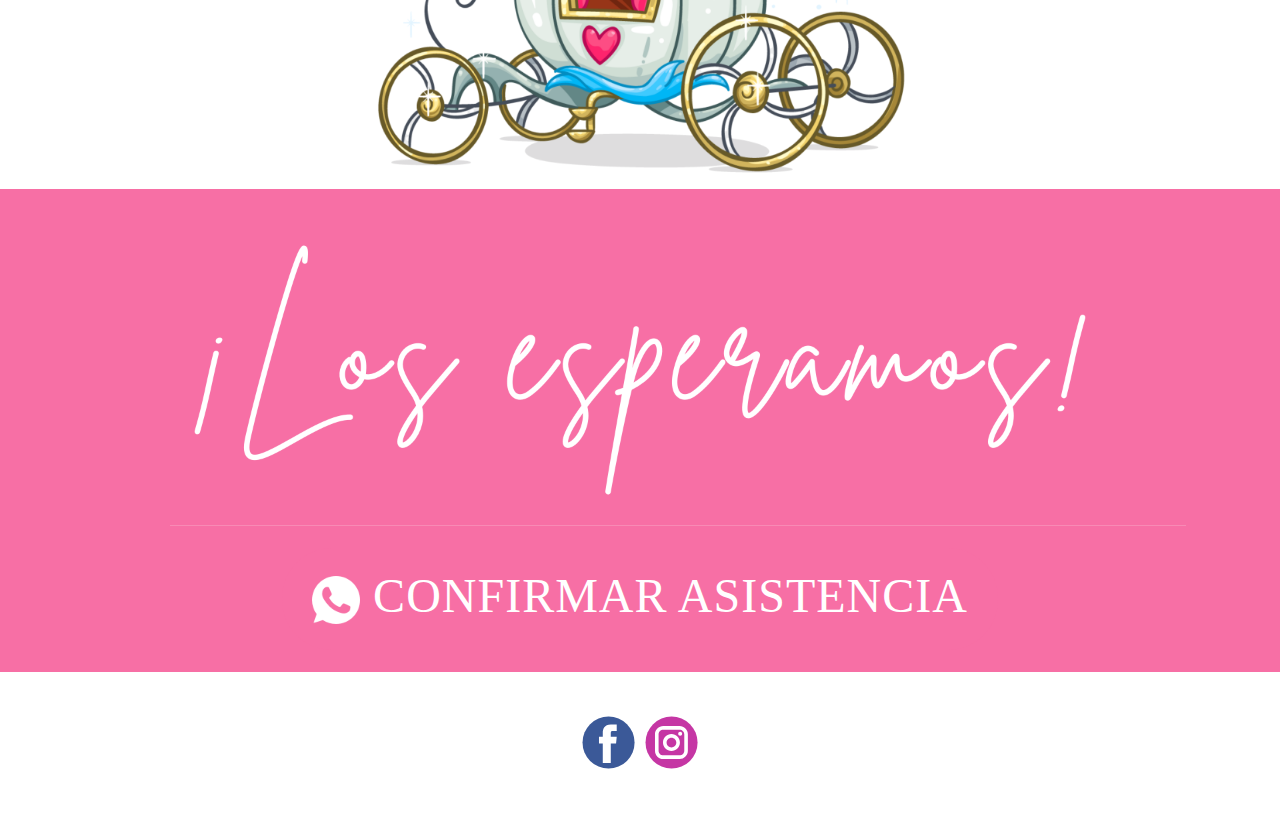
==== commit 077d3e4d: "Update index.html" ====
--- a/index.html
+++ b/index.html
@@ -202,6 +202,50 @@
         </a>
       </div>
     </section>
+	  
+	  
+	    <footer class="u-clearfix u-footer u-white" id="sec-0439"><div
+        class="u-clearfix u-sheet u-sheet-1">
+        <div class="u-align-left u-social-icons u-spacing-10 u-social-icons-1">
+          <a class="u-social-url" title="facebook" target="_blank"
+            href="https://www.facebook.com/profile.php?id=100075896078063&mibextid=LQQJ4d"><span
+              class="u-icon u-social-facebook u-social-icon u-icon-1"><svg
+                class="u-svg-link" preserveAspectRatio="xMidYMin slice"
+                viewBox="0 0 112 112" style=""><use
+                  xmlns:xlink="http://www.w3.org/1999/xlink"
+                  xlink:href="#svg-93b7"></use></svg><svg class="u-svg-content"
+                viewBox="0 0 112 112" x="0" y="0" id="svg-93b7"><circle
+                  fill="currentColor" cx="56.1" cy="56.1" r="55"></circle><path
+                  fill="#FFFFFF"
+                  d="M73.5,31.6h-9.1c-1.4,0-3.6,0.8-3.6,3.9v8.5h12.6L72,58.3H60.8v40.8H43.9V58.3h-8V43.9h8v-9.2
+                  c0-6.7,3.1-17,17-17h12.5v13.9H73.5z"></path></svg></span>
+          </a>
+  
+
+
+          <a class="u-social-url" title="instagram" target="_blank"
+            href="https://instagram.com/dinagio86?igshid=YmMyMTA2M2Y="><span
+              class="u-icon u-social-icon u-social-instagram u-icon-3"><svg
+                class="u-svg-link" preserveAspectRatio="xMidYMin slice"
+                viewBox="0 0 112 112" style=""><use
+                  xmlns:xlink="http://www.w3.org/1999/xlink"
+                  xlink:href="#svg-7b48"></use></svg><svg class="u-svg-content"
+                viewBox="0 0 112 112" x="0" y="0" id="svg-7b48"><circle
+                  fill="currentColor" cx="56.1" cy="56.1" r="55"></circle><path
+                  fill="#FFFFFF"
+                  d="M55.9,38.2c-9.9,0-17.9,8-17.9,17.9C38,66,46,74,55.9,74c9.9,0,17.9-8,17.9-17.9C73.8,46.2,65.8,38.2,55.9,38.2
+                  z
+                  M55.9,66.4c-5.7,0-10.3-4.6-10.3-10.3c-0.1-5.7,4.6-10.3,10.3-10.3c5.7,0,10.3,4.6,10.3,10.3C66.2,61.8,61.6,66.4,55.9,66.4z"></path><path
+                  fill="#FFFFFF"
+                  d="M74.3,33.5c-2.3,0-4.2,1.9-4.2,4.2s1.9,4.2,4.2,4.2s4.2-1.9,4.2-4.2S76.6,33.5,74.3,33.5z"></path><path
+                  fill="#FFFFFF"
+                  d="M73.1,21.3H38.6c-9.7,0-17.5,7.9-17.5,17.5v34.5c0,9.7,7.9,17.6,17.5,17.6h34.5c9.7,0,17.5-7.9,17.5-17.5V38.8
+                  C90.6,29.1,82.7,21.3,73.1,21.3z
+                  M83,73.3c0,5.5-4.5,9.9-9.9,9.9H38.6c-5.5,0-9.9-4.5-9.9-9.9V38.8c0-5.5,4.5-9.9,9.9-9.9h34.5
+                  c5.5,0,9.9,4.5,9.9,9.9V73.3z"></path></svg></span>
+          </a>
+        </div>
+      </div></footer>
 
 
   </body></html>
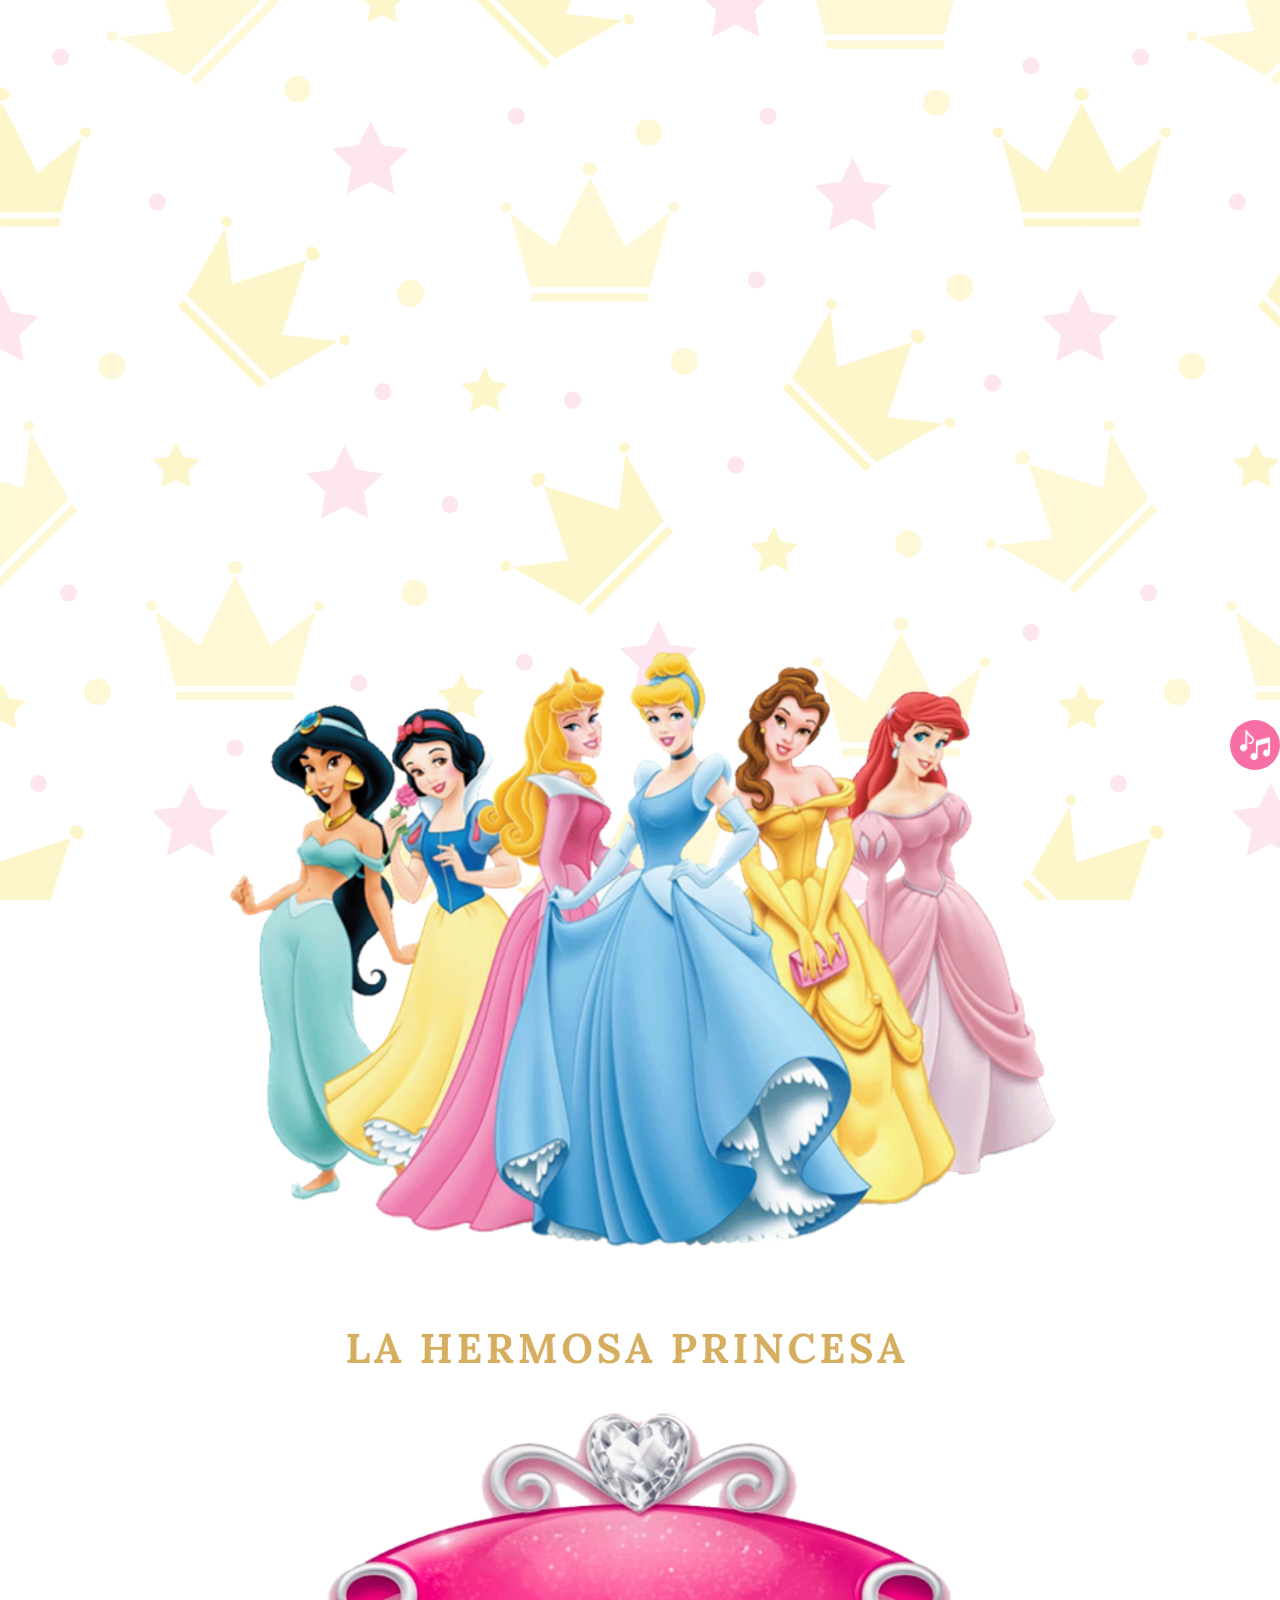
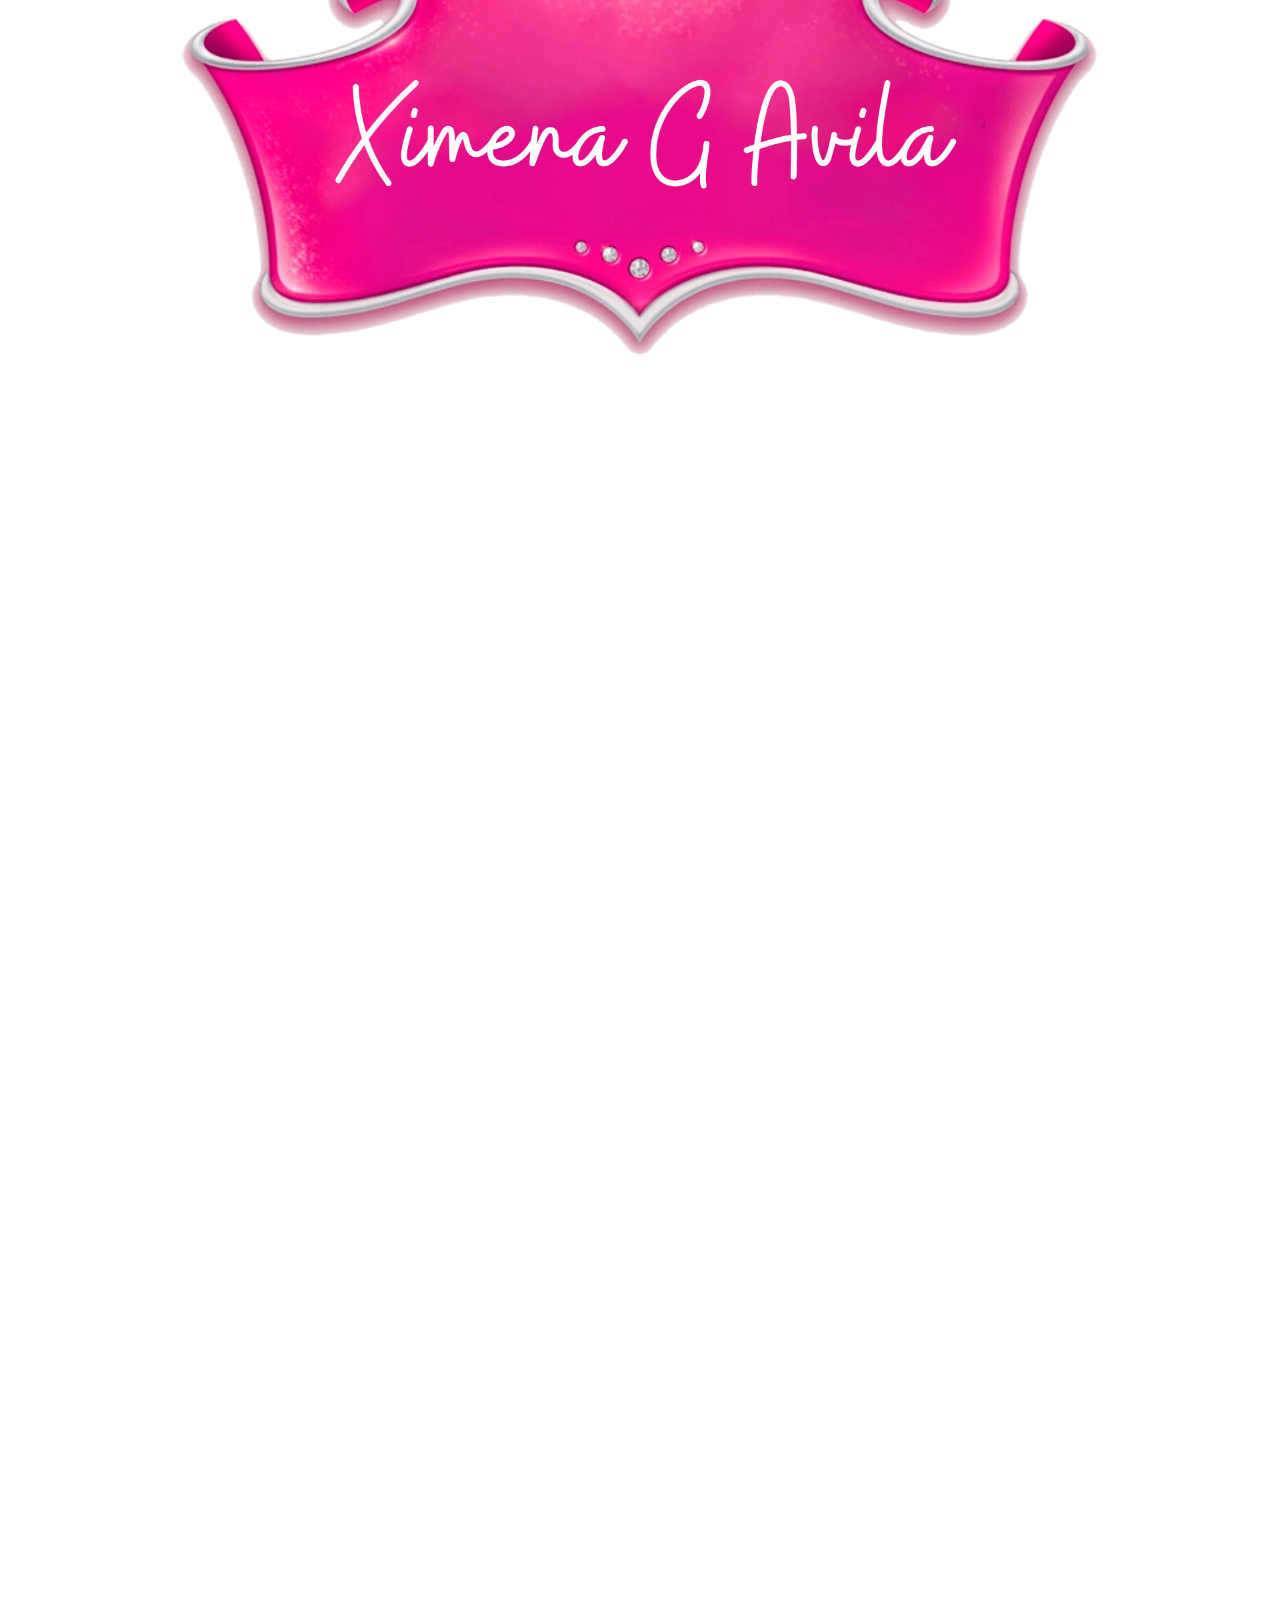
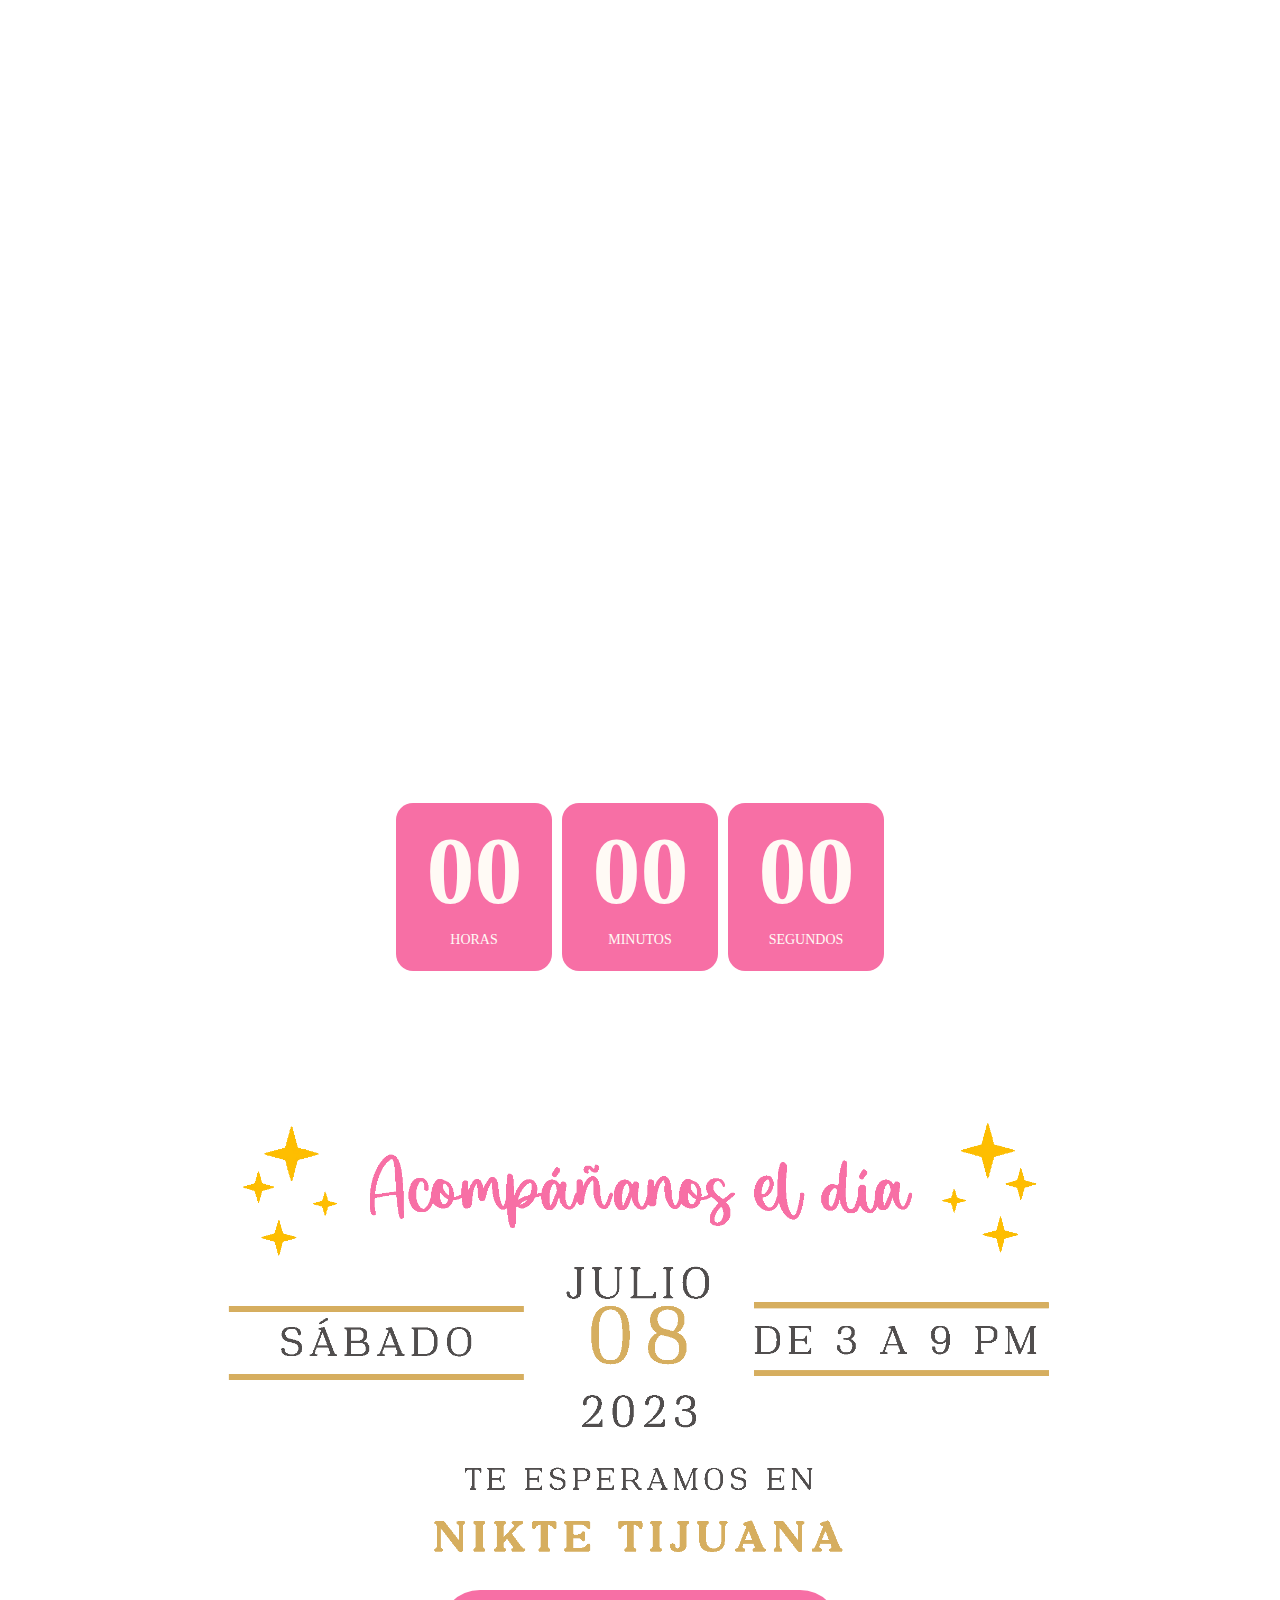
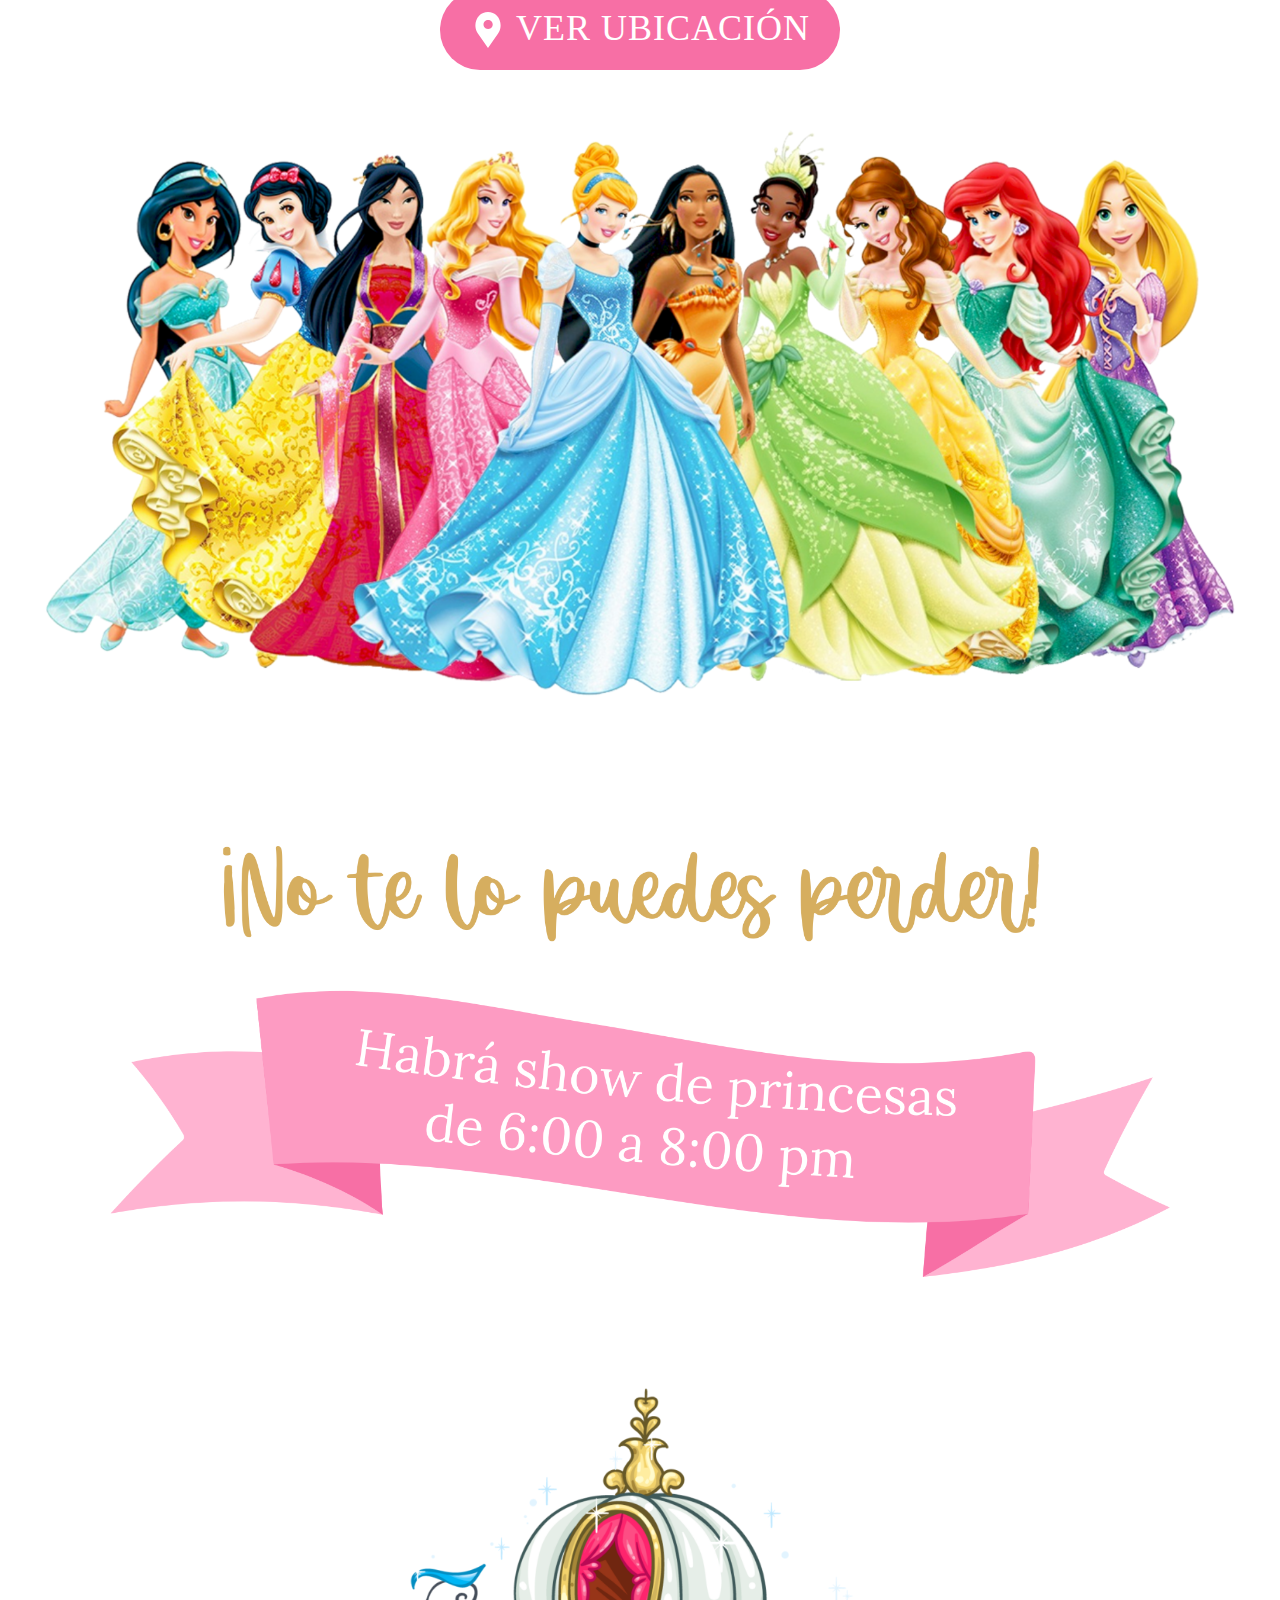
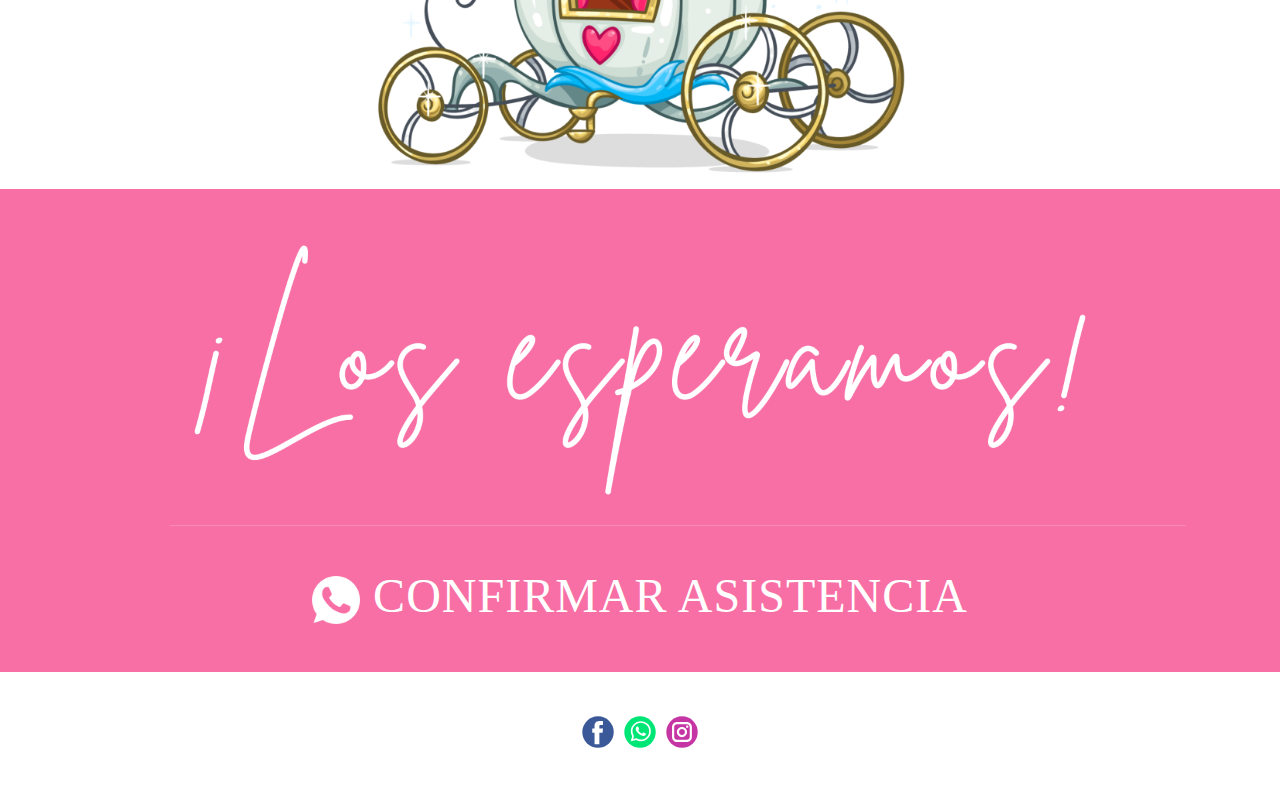
==== commit 47c70275: "Update index.html" ====
--- a/index.html
+++ b/index.html
@@ -204,7 +204,7 @@
     </section>
 	  
 	  
-	    <footer class="u-clearfix u-footer u-white" id="sec-0439"><div
+	 <footer class="u-clearfix u-footer u-white" id="sec-0439"><div
         class="u-clearfix u-sheet u-sheet-1">
         <div class="u-align-left u-social-icons u-spacing-10 u-social-icons-1">
           <a class="u-social-url" title="facebook" target="_blank"
@@ -221,7 +221,27 @@
                   c0-6.7,3.1-17,17-17h12.5v13.9H73.5z"></path></svg></span>
           </a>
   
-
+          <a class="u-social-url" title="whatsapp" target="_blank"
+          href="https://api.whatsapp.com/send?phone=16192489271"><span class="u-icon
+            u-social-icon u-social-whatsapp u-icon-2"><svg class="u-svg-link"
+              preserveAspectRatio="xMidYMin slice" viewBox="0 0 112 112"
+              style=""><use xmlns:xlink="http://www.w3.org/1999/xlink"
+                xlink:href="#svg-6bd1"></use></svg><svg class="u-svg-content"
+              viewBox="0 0 112 112" x="0" y="0" id="svg-6bd1"><circle
+                fill="currentColor" cx="56.1" cy="56.1" r="55"></circle><path
+                fill="#FFFFFF"
+                d="M83.8,28.3C77.2,21.7,68.4,18,59,18c-19.3,0-35.1,15.7-35.1,35.1c0,6.2,1.6,12.2,4.7,17.5l-5,18.2L42.2,84
+                c5.1,2.8,10.9,4.3,16.8,4.3h0l0,0c19.3,0,35.1-15.7,35.1-35.1C94.1,43.8,90.5,35,83.8,28.3
+                M59,82.3L59,82.3
+                c-5.2,0-10.4-1.4-14.9-4.1l-1.1-0.6l-11,2.9L35,69.8l-0.7-1.1c-2.9-4.6-4.5-10-4.5-15.5C29.8,37,42.9,24,59,24
+                c7.8,0,15.1,3,20.6,8.6c5.5,5.5,8.5,12.8,8.5,20.6C88.2,69.2,75.1,82.3,59,82.3
+                M75,60.5c-0.9-0.4-5.2-2.6-6-2.9
+                c-0.8-0.3-1.4-0.4-2,0.4s-2.3,2.9-2.8,3.4c-0.5,0.6-1,0.7-1.9,0.2c-0.9-0.4-3.7-1.4-7.1-4.4c-2.6-2.3-4.4-5.2-4.9-6.1
+                c-0.5-0.9-0.1-1.4,0.4-1.8c0.4-0.4,0.9-1,1.3-1.5c0.4-0.5,0.6-0.9,0.9-1.5c0.3-0.6,0.1-1.1-0.1-1.5c-0.2-0.4-2-4.8-2.7-6.5
+                c-0.7-1.7-1.4-1.5-2-1.5c-0.5,0-1.1,0-1.7,0c-0.6,0-1.5,0.2-2.3,1.1c-0.8,0.9-3.1,3-3.1,7.3c0,4.3,3.1,8.5,3.6,9.1
+                c0.4,0.6,6.2,9.4,15,13.2c2.1,0.9,3.7,1.4,5,1.8c2.1,0.7,4,0.6,5.5,0.3c1.7-0.3,5.2-2.1,5.9-4.2c0.7-2,0.7-3.8,0.5-4.2
+                C76.5,61.1,75.9,60.9,75,60.5"></path></svg></span>
+        </a>
 
           <a class="u-social-url" title="instagram" target="_blank"
             href="https://instagram.com/dinagio86?igshid=YmMyMTA2M2Y="><span
